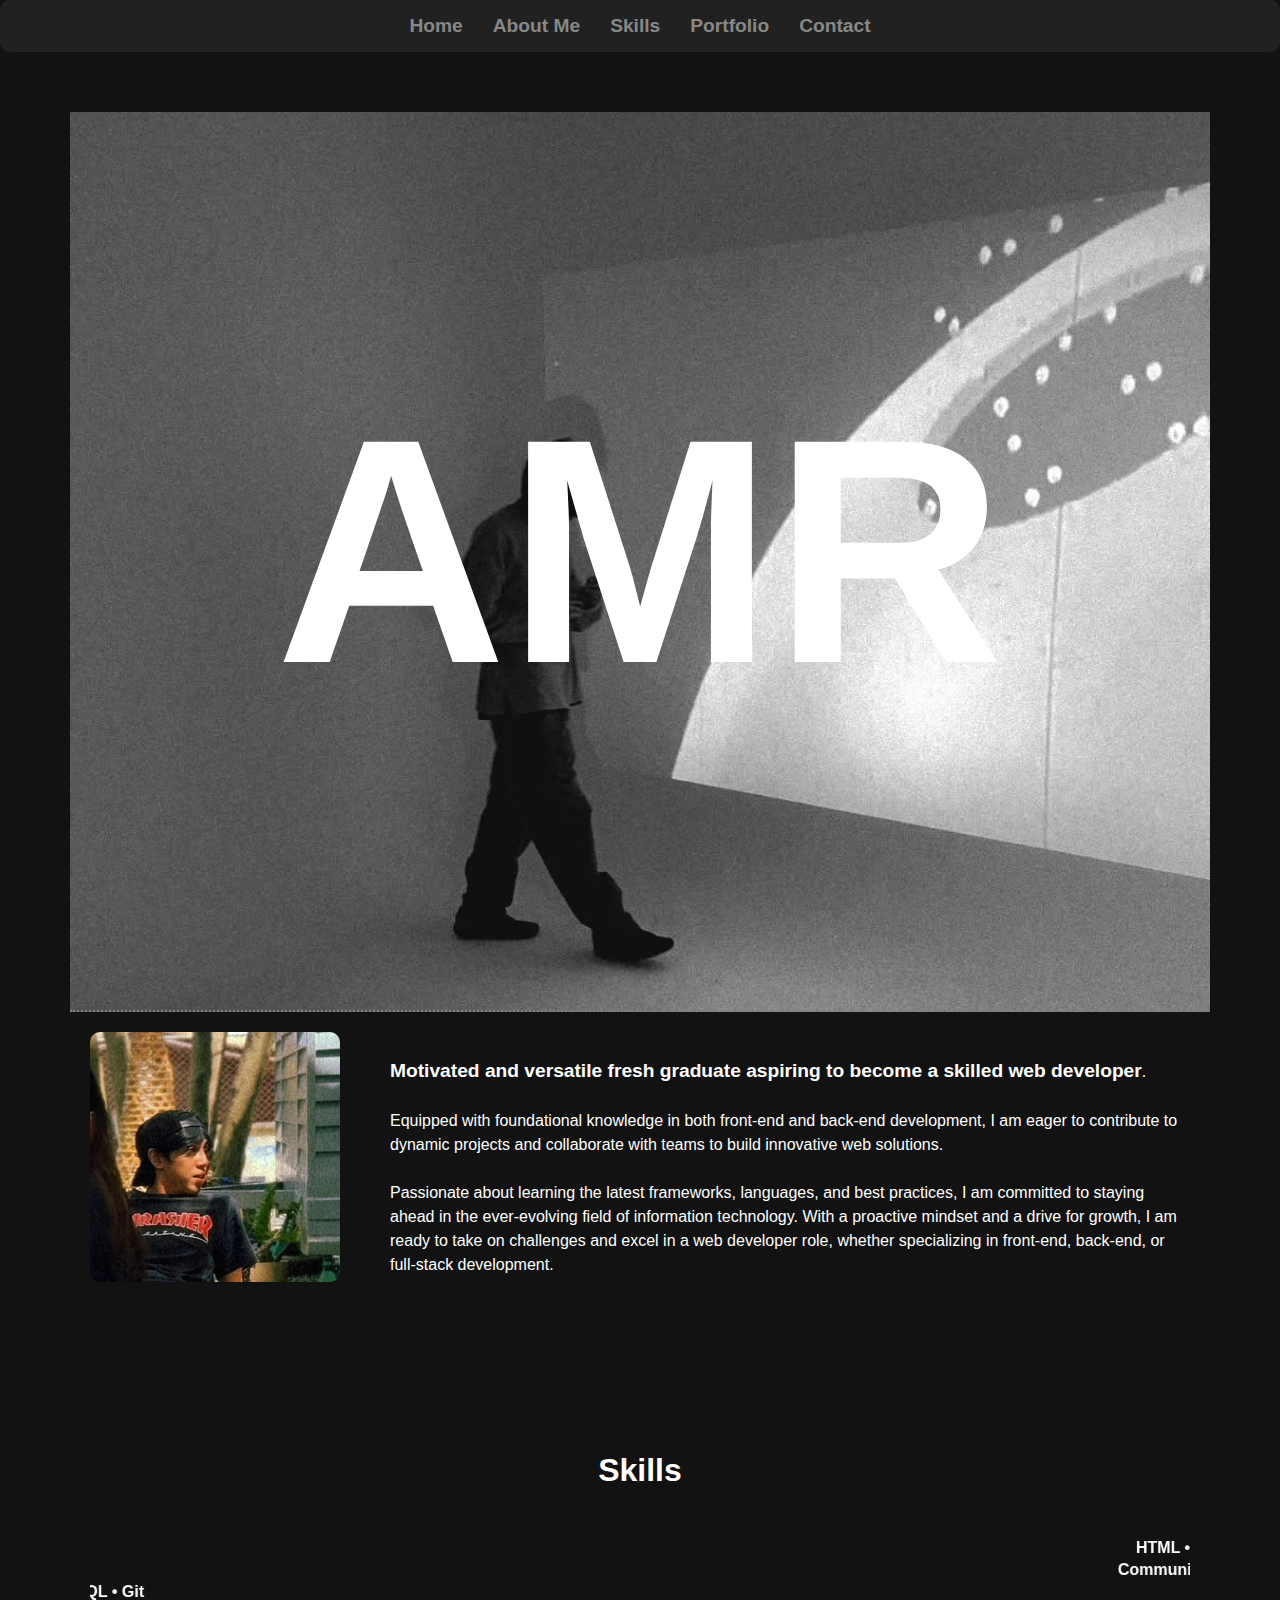
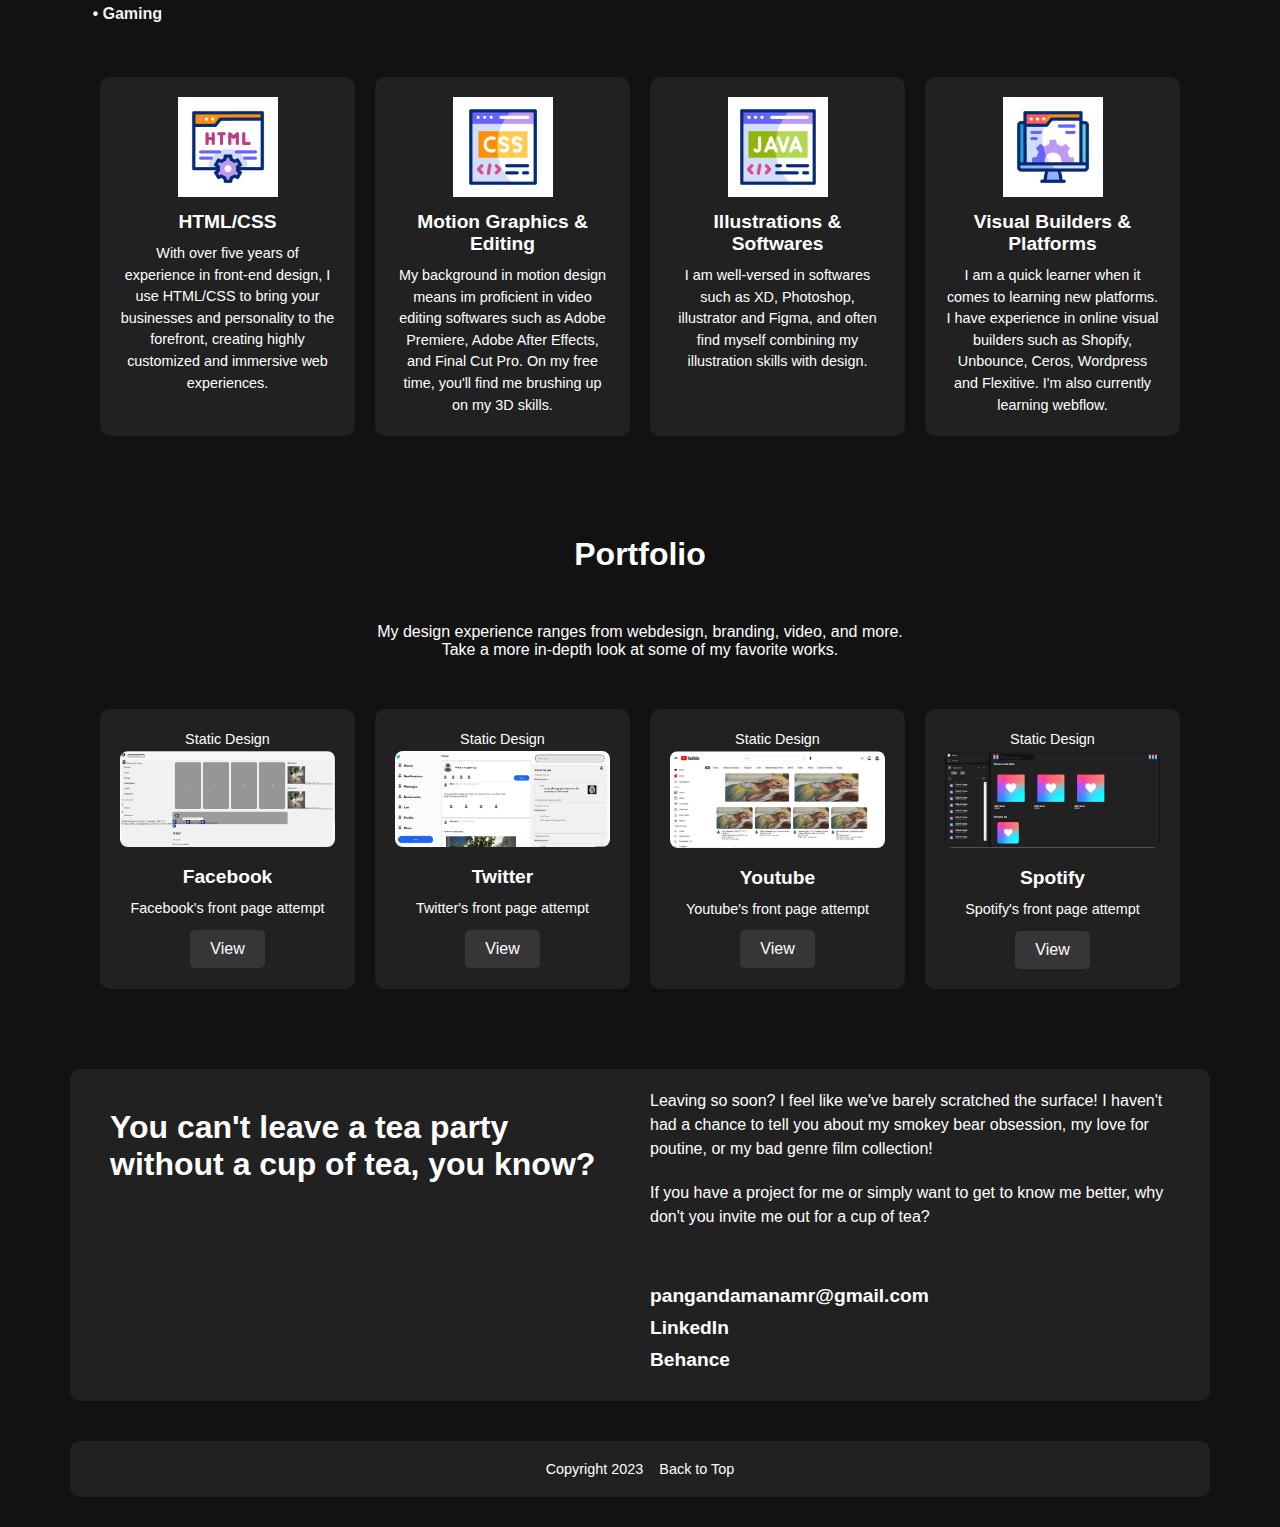
==== index.html @ 5ae136cd "New Portfolio" ====
<!DOCTYPE html>
<html lang="en">
<head>
    <meta charset="UTF-8">
    <title>Portfolio</title>
	<link rel="stylesheet" href="/assets/css/portfolio.css">
    <!-- <link rel="stylesheet" href="/assets/css/style.css"> -->
</head>

<body>
    <div class="navigation">
        <ul>
            <li><a href="#home">Home</a></li>
            <li><a href="#about">About Me</a></li>
            <li><a href="#skills">Skills</a></li>
            <li><a href="#portfolio">Portfolio</a></li>
            <li><a href="#contact">Contact</a></li>
        </ul>
    </div>


    <div class="container">
        <div class="home" id="home">
        <h1>AMR</h1>
        </div>



            <div class="about" id="about">
            <img src="/assets/img/me.jpg">
            <div class="description-container">
            <div class="description">
             
                <p><b style="font-size: larger;">Motivated and versatile fresh graduate aspiring to become a skilled web developer</b>.<br> 
                    <br>Equipped with foundational knowledge in both front-end and back-end development, I am eager to contribute to dynamic projects and collaborate with teams to build innovative web solutions. 
                <br><br>Passionate about learning the latest frameworks, languages, and best practices, I am committed to staying ahead in the ever-evolving field of information technology. With a proactive mindset and a drive for growth, I am ready to take on challenges and excel in a web developer role, whether specializing in front-end, back-end, or full-stack development.</p>
            </div>
            </div>
            
        </div>    
        <div class="skills" id="skills">
            <div class="intro">
        </div>



</div>

   
        <div class="skills" id="skills">
            <div class="intro">
                <h2>Skills</h2>
                <h1 style="font-size: 1rem; color: #ffffff;">
                    <marquee>      HTML • CSS • JavaScript • React • Node.js • CodeIgniter</marquee>
                    <marquee behavior="scroll" direction="left" scrollamount="8">
                        <strong>Communication • Problem-Solving • Collaboration • Time Management • Adaptability • Critical Thinking • Creativity • Attention to Detail • Empathy • Conflict Resolution</strong>
                    </marquee>
                    
                    <marquee direction="right">  • PHP • Github  • Python • Django • SQL • Git </marquee>
                    <marquee behavior="scroll" direction="right" scrollamount="8">
                        <strong>Skateboarding • Basketball • Music • Photography • Movies • Adventure • Gaming</strong>
                    </marquee>
                </h1>
        </div>


<div class="list-container">
          <div class="skill-card">
            <img src="/assets/img/html.gif" style="width: 100px;">
            <h1>HTML/CSS</h1>
            <p>With over five years of experience in front-end design, I use HTML/CSS to bring your businesses and personality to the forefront, creating highly customized and immersive web experiences.</p>
          </div>
          <div class="skill-card">
            <img src="/assets/img/css.gif" style="width: 100px;">
            <h1>Motion Graphics & Editing</h1>
            <p>My background in motion design means im proficient in video editing softwares such as Adobe Premiere, Adobe After Effects, and Final Cut Pro. On my free time, you'll find me brushing up on my 3D skills.</p>
          </div>
          
          <div class="skill-card">
            <img src="assets/img/java.gif" style="width: 100px;">
            <h1>Illustrations & Softwares</h1>
            <p>I am well-versed in softwares such as XD, Photoshop, illustrator and Figma, and often find myself combining my illustration skills with design.</p>
          </div>
          <div class="skill-card">
            <img src="/assets/img/maintenance.gif" style="width: 100px;">
            <h1>Visual Builders & Platforms</h1>
            <p>I am a quick learner when it comes to learning new platforms. I have experience in online visual builders such as Shopify, Unbounce, Ceros, Wordpress and Flexitive. I'm also currently learning webflow.</p>
          </div>
        </div>
</div>


    <div class="portfolio" id="portfolio">
        <div class="intro">
            <h2>Portfolio</h2>
            <p>My design experience ranges from webdesign, branding, video, and more. <br> Take a more in-depth look at some of my favorite works.</p>
        </div>
        <div class="port-container">
            
            <div class="port-card">
                <div class="space">
                <p id="chip">Static Design</p>
                </div>
                <img src="/assets/img/fb.JPG">
                <h3>Facebook</h3>
                <p>Facebook's front page attempt </p>
                <a href="facebook.html" id="view">View</a>
            </div>

            <div class="port-card">
                <div class="space">
                    <p id="chip">Static Design</p>
                </div>
                <img src="assets/img/twitter.JPG">
                <h3>Twitter</h3>
                <p>Twitter's front page attempt </p>
                <a href="twitter.html" id="view">View</a>
            </div>

            <div class="port-card">
                <div class="space">

                    <p id="chip">Static Design</p>
                </div>
                <img src="assets/img/youtube.JPG">
                <h3>Youtube</h3>
                <p>Youtube's front page attempt</p>
                <a href="youtube.html" id="view">View</a>
            </div>

            <div class="port-card">
                <div class="space">
              
                    <p id="chip">Static Design</p>
                </div>
                <img src="assets/img/spotify.JPG">
                <h3>Spotify</h3>
                <p>Spotify's front page attempt </p>
                <a href="spotify.html" id="view">View</a>
            </div>
        </div>


</div>

 <div class="contact" id="contact">
    <div class="left">
        <h1>You can't leave a tea party<br>without a cup of tea, you know?</h1>
    </div>
    <div class="right">
<p>Leaving so soon? I feel like we've barely scratched the surface! I haven't had a chance to tell you about my smokey bear obsession, my love for poutine, or my bad genre film collection!</p>
<p>If you have a project for me or simply want to get to know me better, why don't you invite me out for a cup of tea?</p>
<br><br>
<h2>pangandamanamr@gmail.com</h2>
    <h2>LinkedIn</h2>
    <h2>Behance</h2>
</div>
</div>


    <div class="footer">
        <p>Copyright 2023 <a href="#" style="margin-left: 12px;">Back to Top</a></p>
    </div>
</div>

</body>
</html>
---- assets/css/portfolio.css ----
* {
    margin: 0;
    padding: 0;
    box-sizing: border-box;
}

body {
    background-color: #121212;
    font-family: 'MarkPro', 'Helvetica', 'Arial', sans-serif;
    color: white;
}

.container {
    display: flex;
    flex-direction: column;
    width: 100%;
    max-width: 1200px;
    padding: 30px; /* Increased padding for better breathing space */
    margin: 0 auto;
}

.navigation {
    display: flex;
    justify-content: center;
    background-color: #212121;
    padding: 15px;
    border-radius: 10px;
    margin-bottom: 30px;
    list-style: none;
    gap: 40px; /* Increased gap between navigation items */
}

.navigation ul {
    list-style: none;
    display: flex;
    gap: 30px;
}

.navigation a {
    text-decoration: none;
    color: #888; /* Default color for links */
    font-weight: bold;
    font-size: 1.2rem; /* Slightly increase the font size for readability */
    position: relative;
}

.navigation a::after {
    content: '';
    position: absolute;
    width: 0;
    height: 2px;
    display: block;
    margin-top: 5px;
    right: 0;
    background: white;
    transition: width 0.3s ease;
    -webkit-transition: width 0.3s ease;
}

.navigation a:hover::after {
    width: 100%;
    left: 0;
    background: white;
}

.navigation a:hover {
    color: white; /* Bright link on hover */
}

.navigation a.active {
    color: white; /* Bright link for active state */
}

section {
    margin-bottom: 50px;
}

.home {
    background-image: url(../img/spotlight.jpg);
    background-color: #fff;
    background-size: cover; /* Ensure the background image covers the entire area without stretching */
    border-bottom: 2px dotted gray;
    height: 100vh;
    display: flex;
    flex-direction: column;
    justify-content: center;
    align-items: center;
    text-align: center;
    padding: 2% 0; /* Adjust padding for the home section to give more space vertically */
}

.home h1 {
    font-size: 20rem;
    margin-bottom: 20px;
    font-family: 'Impact', 'Arial Black', 'Helvetica', 'Arial', sans-serif;
}

.home p {
    font-size: 1.5rem;
    margin-bottom: 20px;
}

.about, .skills, .portfolio, .contact {
    padding: 20px;
  margin-bottom: 20px;
  margin-bottom: 20px;
}

.about {
    display: flex;
    align-items: center;
    gap: 20px;
}

.about img {
    width: 200px;
    border-radius: 10px;
    margin-right: 30px; /* Extra margin on the right side */
    width: 250px; /* Resize image for better balance with text */
    border-radius: 10px;
}

.description-container {
    flex: 1;
    margin-top: 20px; /* Better spacing between image and text */
}

.description h1 {
    font-size: 2rem;
    margin-bottom: 10px;
}

.description p {
    font-size: 1rem;
    line-height: 1.5;
}

.skills .intro, .portfolio .intro {
    text-align: center;
    margin-bottom: 50px;
}

.skills .intro h2, .portfolio .intro h2 {
    font-size: 2rem;
    margin-bottom: 50px;
}

.list-container, .port-container {
    display: flex;
    flex-wrap: wrap;
    gap: 20px;
    justify-content: center;
}

.skill-card, .port-card {
    background-color: #212121;
    padding: 20px;
    border-radius: 10px;
    width: calc(25% - 20px);
    text-align: center;
    margin-bottom: 40px; /* Adding space between cards */
}

.skill-card img, .port-card img {
    width: 50px;
    margin-bottom: 10px;
}

.port-card img {
    width: 100%;
    max-width: 300px; /* Adjust max-width as needed */
    height: auto;
    margin-bottom: 15px;
    border-radius: 8px;
}


.skill-card h1, .port-card h3 {
    font-size: 1.2rem;
    margin-bottom: 10px;
}

.skill-card p, .port-card p {
    font-size: 0.9rem;
    line-height: 1.5;
}

.port-card a {
    text-decoration: none;
    color: white;
    background-color: #363636;
    padding: 10px 20px;
    border-radius: 5px;
    display: inline-block;
    margin-top: 10px;
}

.contact {
    display: flex;
    gap: 20px;
    background-color: #212121;
    padding: 20px;
    border-radius: 10px;
}

.contact .left, .contact .right {
    flex: 1;
}

.contact .left h1 {
    font-size: 2rem;
    margin-bottom: 20px;
    padding: 20px;
}

.contact .right p {
    font-size: 1rem;
    line-height: 1.5;
    margin-bottom: 20px;
}

.contact .right h2 {
    font-size: 1.2rem;
    margin-bottom: 10px;
}

.footer {
    text-align: center;
    padding: 20px;
    background-color: #212121;
    border-radius: 10px;
    margin-top: 20px;
}

.footer p {
    font-size: 0.9rem;
}

.footer a {
    text-decoration: none;
    color: white;
}

@media (max-width: 768px) {
    .home h1 {
        font-size: 3rem; /* Smaller font size for h1 */
    }

    .skill-card, .port-card {
        width: 100%; /* Full-width cards on smaller screens */
    }

    .navigation ul {
        flex-direction: column;
        gap: 20px;
    }

    .about {
        flex-direction: column;
        align-items: center;
    }

    .about img {
        margin: 20px 0;
        width: 200px; /* Resize image on mobile */
    }
}
---- assets/css/style.css ----
* {
    margin: 0;
    padding: 0;
    box-sizing: border-box;
}

body {
    background-color: #121212;
    font-family: 'Helvetica', 'Arial', sans-serif;
    color: white;
}

.container {
    display: flex;
    flex-direction: column;
    width: 100%;
    max-width: 1200px;
    margin: 0 auto;
    padding: 20px;
}

.navigation {
    display: flex;
    justify-content: center;
    background-color: #212121;
    padding: 10px;
    border-radius: 10px;
    margin-bottom: 20px;
}

.navigation ul {
    list-style: none;
    display: flex;
    gap: 20px;
}

.navigation a {
    text-decoration: none;
    color: white;
    font-weight: bold;
}

.home, .about, .skills, .portfolio, .contact {
    margin-bottom: 50px;
}

.home {
    height: 100vh;
    background-image: url(../img/backg.jpg); /* Use ../ to go up one level */
    background-color: #fff;
}

.home h1 {
    font-size: 3rem;
    margin-bottom: 20px;
}

.home p {
    font-size: 1.5rem;
}

.about {
    display: flex;
    align-items: center;
    gap: 20px;
}

.about img {
    width: 200px;
    border-radius: 10px;
}

.description-container {
    flex: 1;
}

.description h1 {
    font-size: 2rem;
    margin-bottom: 10px;
}

.description p {
    font-size: 1rem;
    line-height: 1.5;
    margin-bottom: 20px;
}

.skills .intro {
    text-align: center;
    margin-bottom: 20px;
}

.skills .intro h2 {
    font-size: 2rem;
}

.list-container {
    display: flex;
    flex-wrap: wrap;
    gap: 20px;
    justify-content: center;
}

.skill-card {
    background-color: #212121;
    padding: 20px;
    border-radius: 10px;
    width: calc(25% - 20px);
    text-align: center;
}

.skill-card img {
    width: 50px;
    margin-bottom: 10px;
}

.skill-card h1 {
    font-size: 1.2rem;
    margin-bottom: 10px;
}

.skill-card p {
    font-size: 0.9rem;
    line-height: 1.5;
}

.portfolio .intro {
    text-align: center;
    margin-bottom: 20px;
}

.portfolio .intro h2 {
    font-size: 2rem;
}

.port-container {
    display: flex;
    flex-wrap: wrap;
    gap: 20px;
    justify-content: center;
}

.port-card {
    background-color: #212121;
    padding: 20px;
    border-radius: 10px;
    width: calc(25% - 20px);
    text-align: center;
}

.port-card img {
    width: 100%;
    border-radius: 10px;
    margin-bottom: 10px;
}

.port-card h3 {
    font-size: 1.2rem;
    margin-bottom: 10px;
}

.port-card p {
    font-size: 0.9rem;
    line-height: 1.5;
}

.port-card a {
    text-decoration: none;
    color: white;
    background-color: #363636;
    padding: 10px 20px;
    border-radius: 5px;
    display: inline-block;
    margin-top: 10px;
}

.contact {
    display: flex;
    background-color: #212121;
    padding: 20px;
    border-radius: 10px;
    gap: 20px;
}

.contact .left {
    flex: 1;
}

.contact .left h1 {
    font-size: 2rem;
    margin-bottom: 20px;
}

.contact .right {
    flex: 1;
}

.contact .right p {
    font-size: 1rem;
    line-height: 1.5;
    margin-bottom: 20px;
}

.contact .right h2 {
    font-size: 1.2rem;
    margin-bottom: 10px;
}

.footer {
    text-align: center;
    padding: 20px;
    background-color: #212121;
    border-radius: 10px;
    margin-top: 20px;
}

.footer p {
    font-size: 0.9rem;
}

.footer a {
    text-decoration: none;
    color: white;
}
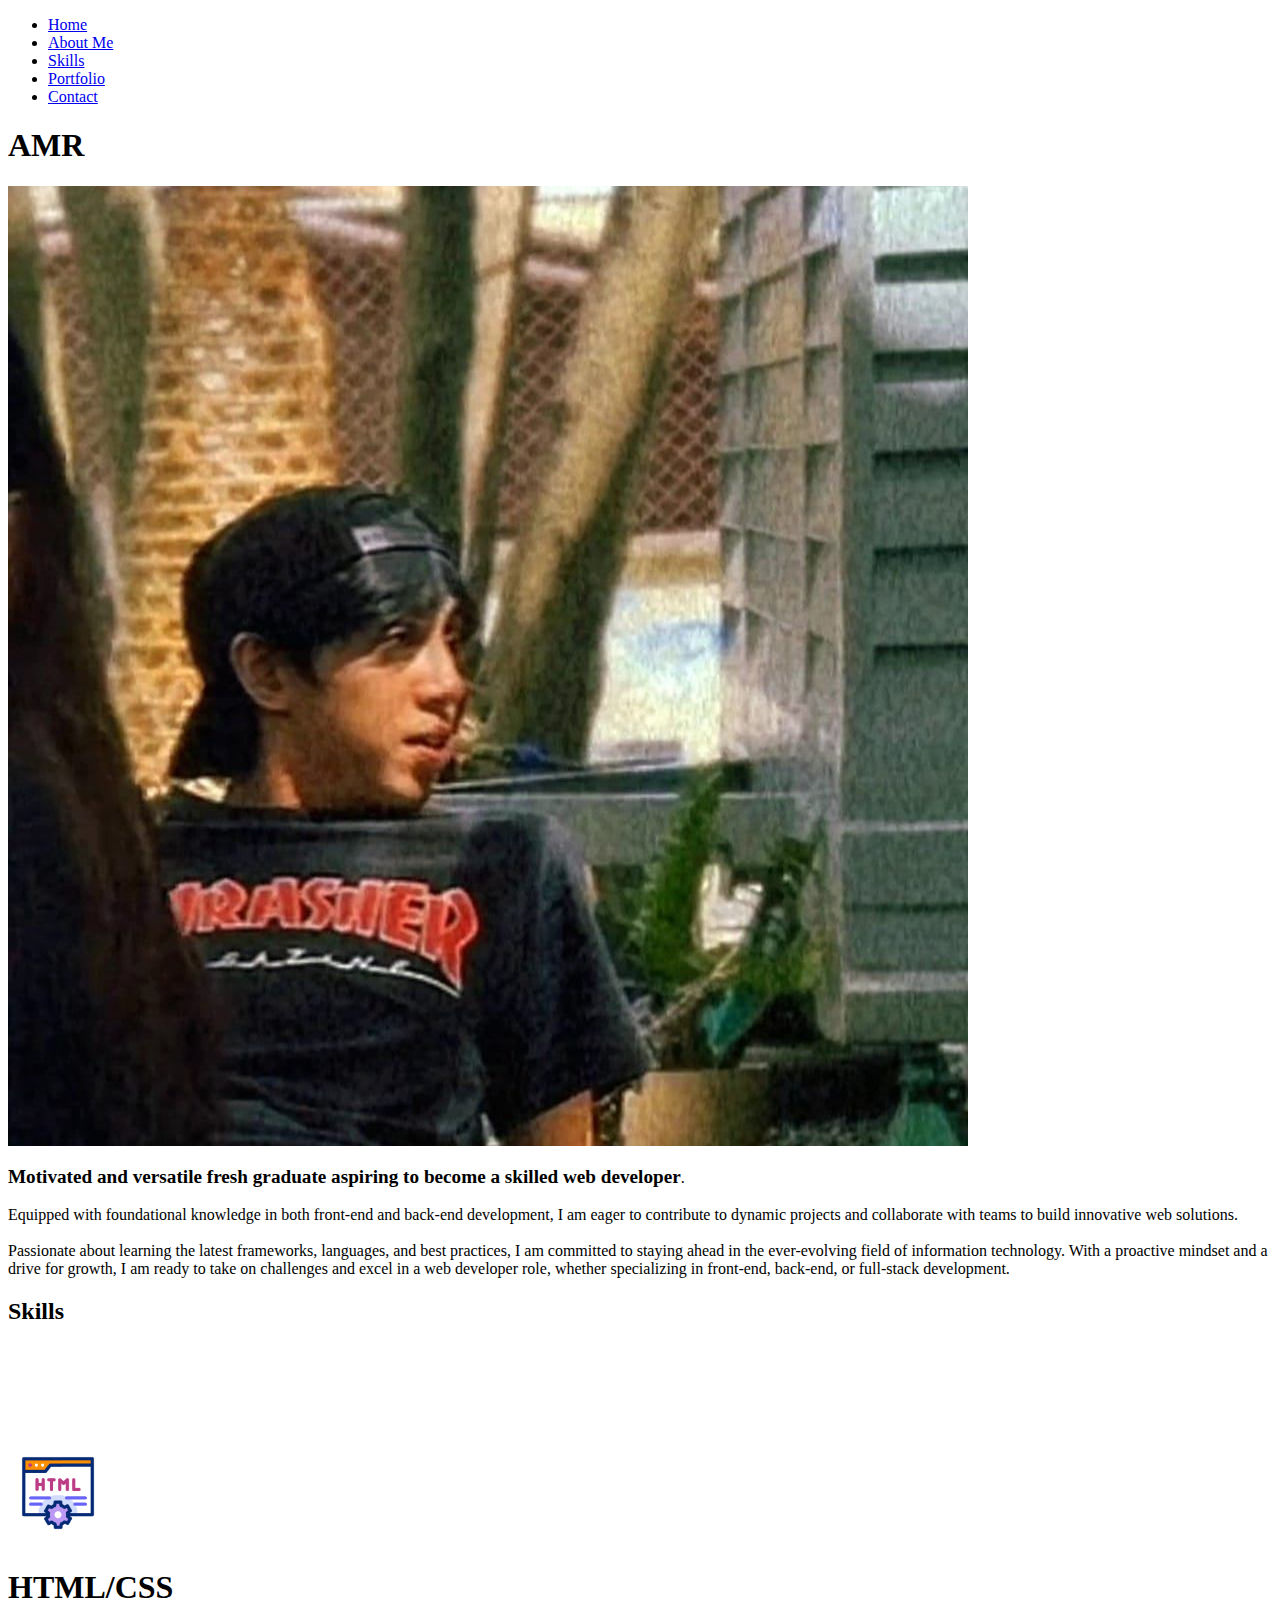
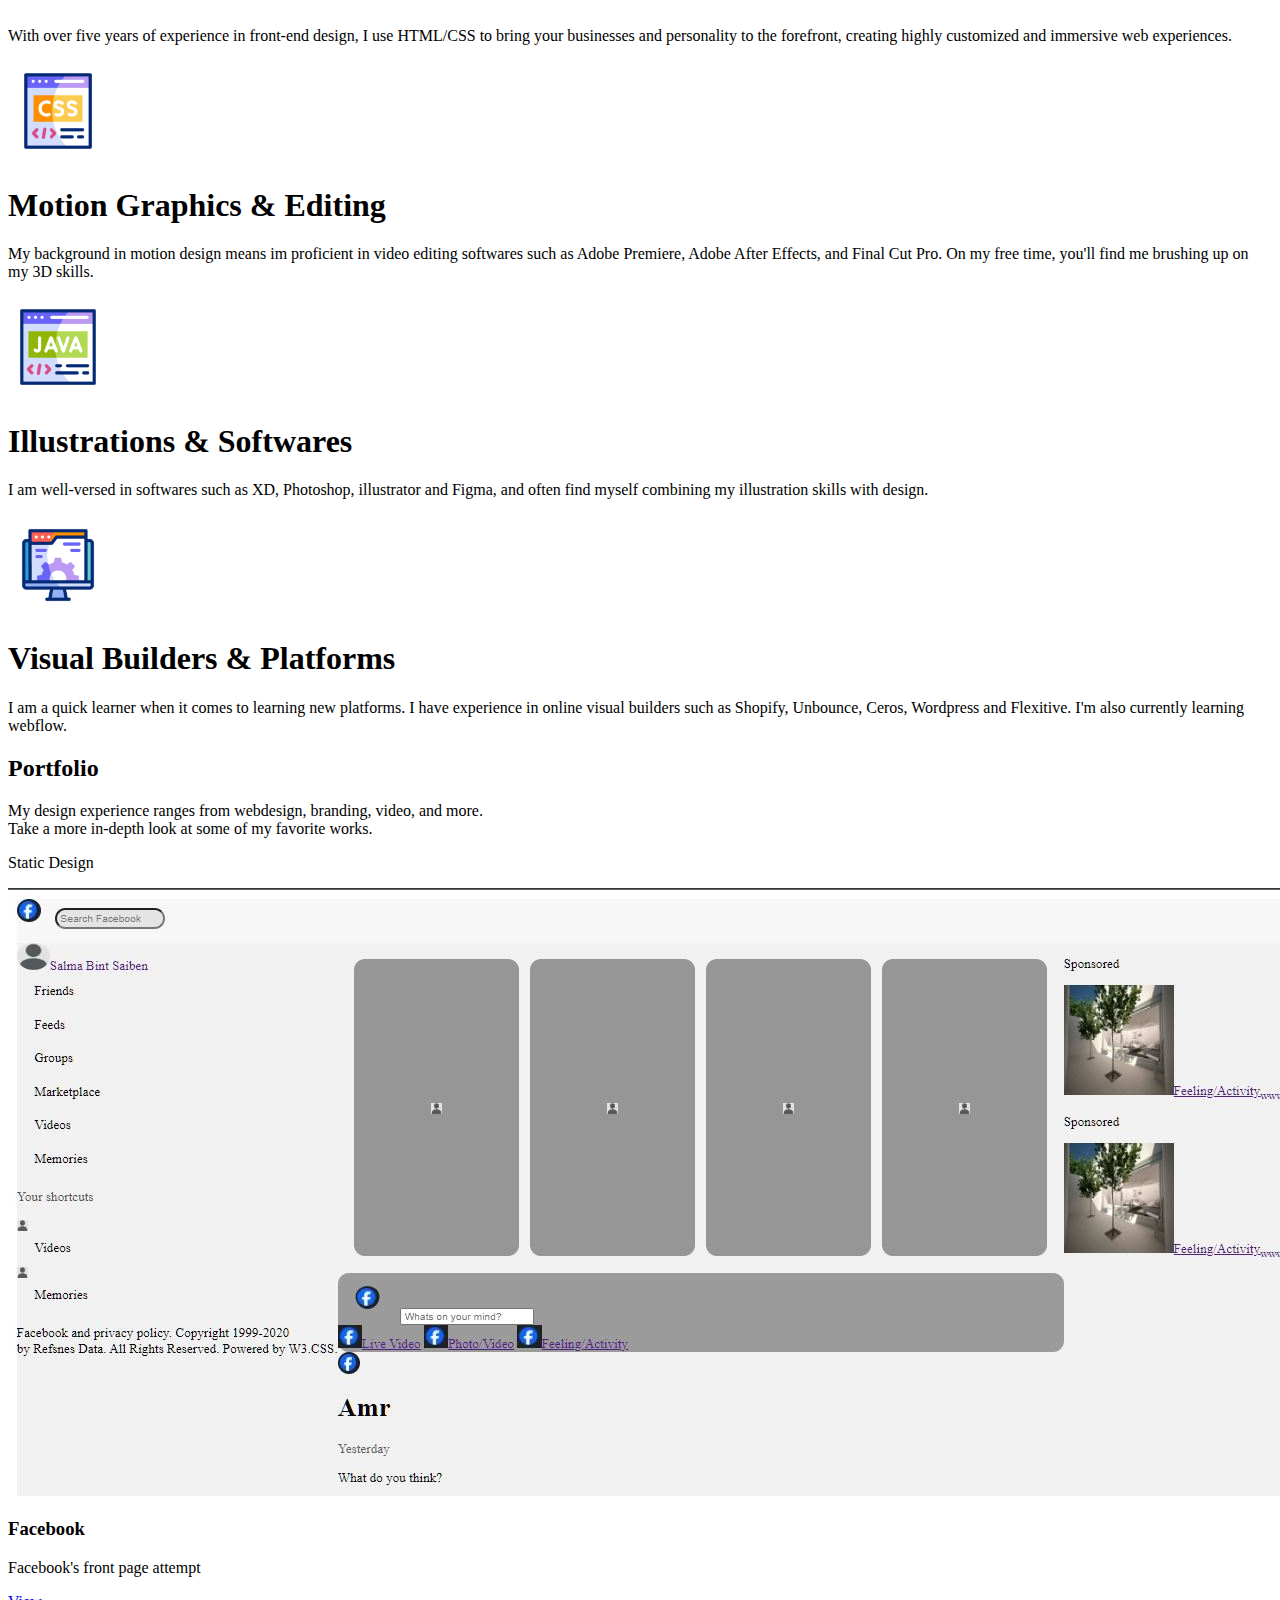
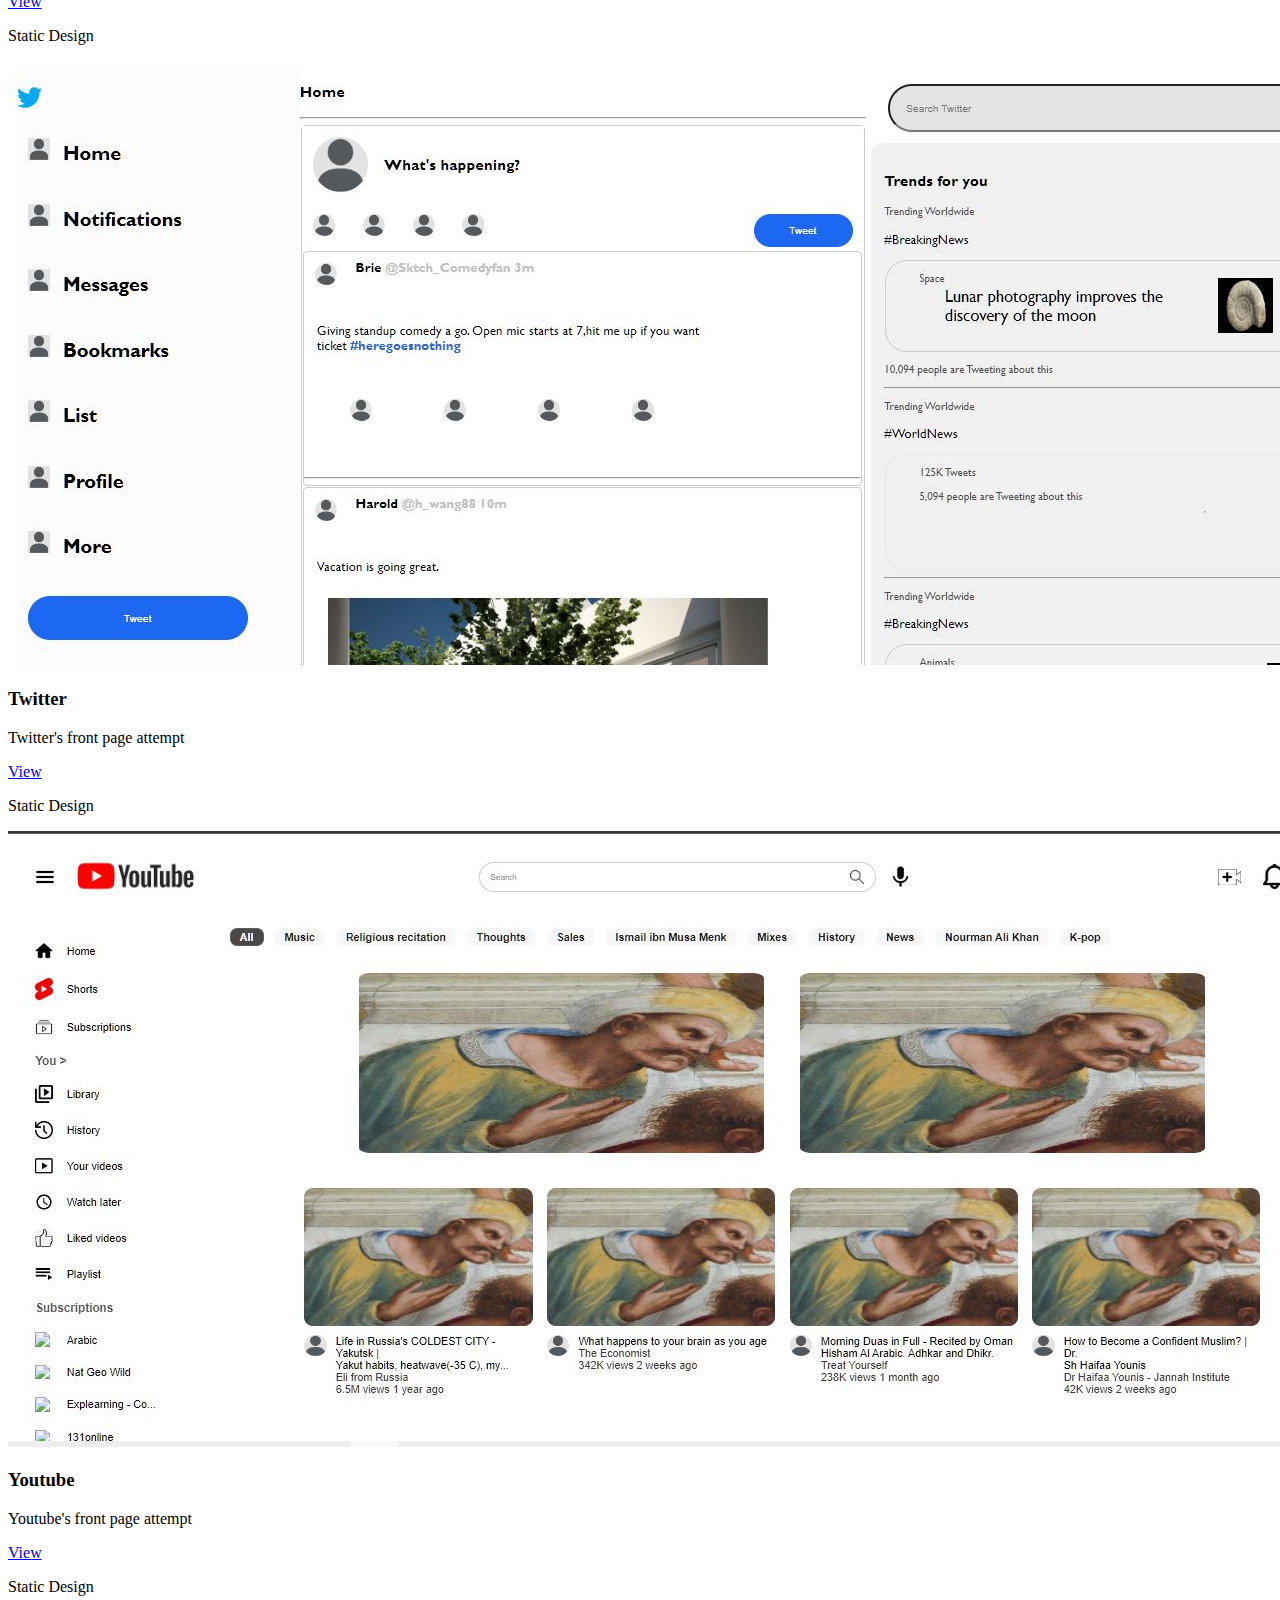
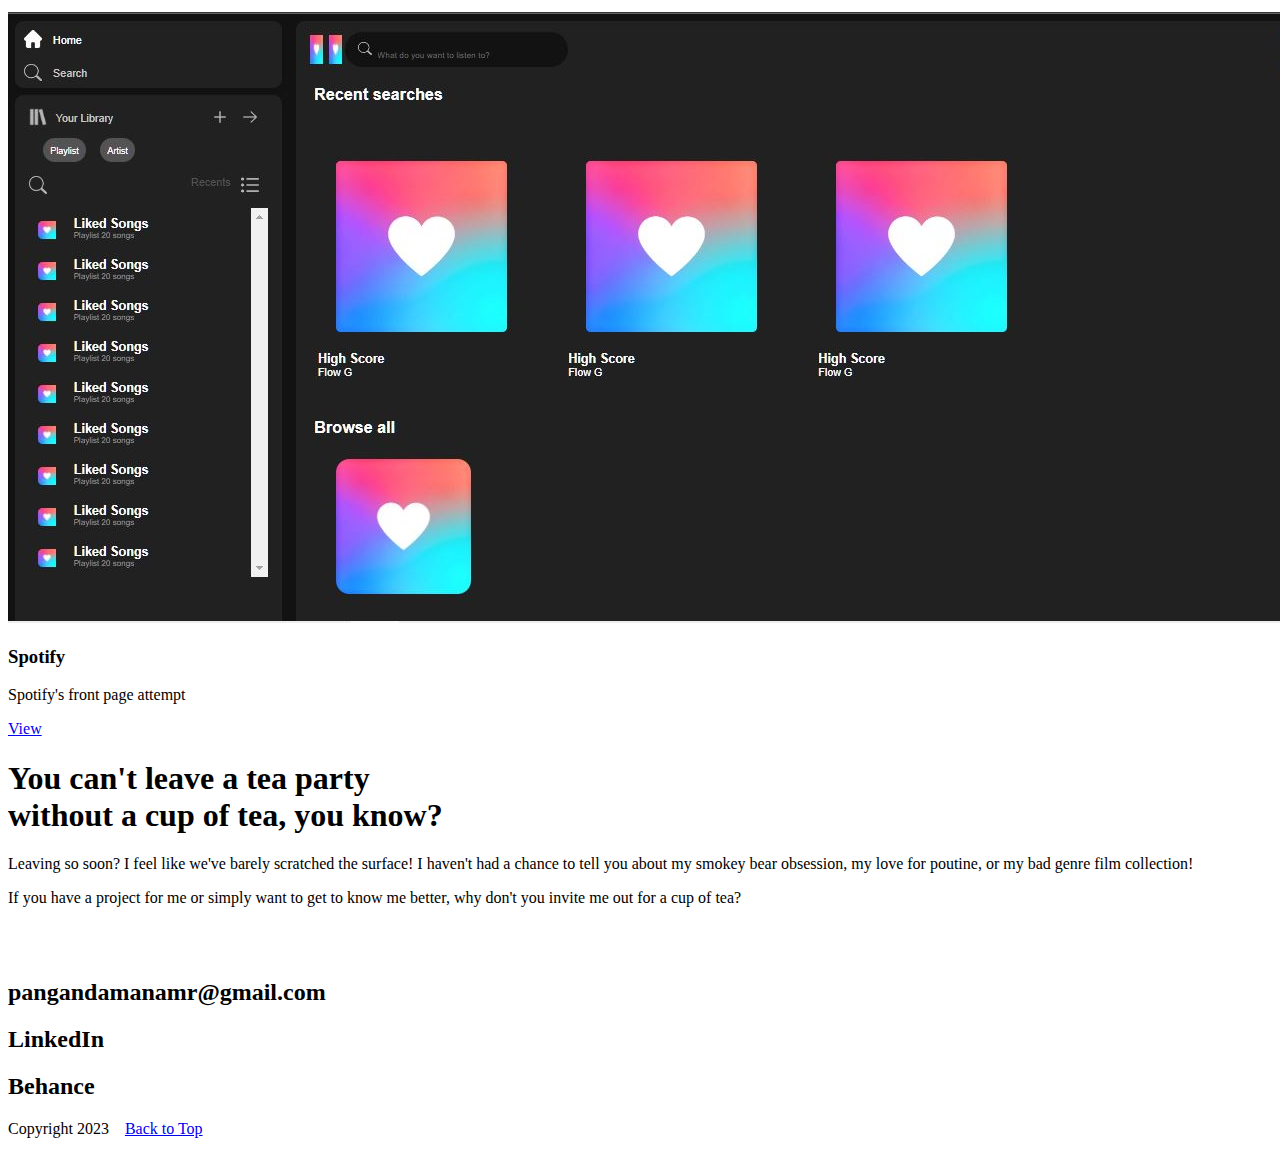
==== commit cf29c67b: "updated the stylesheet path" ====
--- a/index.html
+++ b/index.html
@@ -3,7 +3,9 @@
 <head>
     <meta charset="UTF-8">
     <title>Portfolio</title>
-	<link rel="stylesheet" href="/assets/css/portfolio.css">
+    <link rel="stylesheet" href="/Portfolio/assets/css/portfolio.css">
+
+	<!-- <link rel="stylesheet" href="/assets/css/portfolio.css"> -->
     <!-- <link rel="stylesheet" href="/assets/css/style.css"> -->
 </head>
 
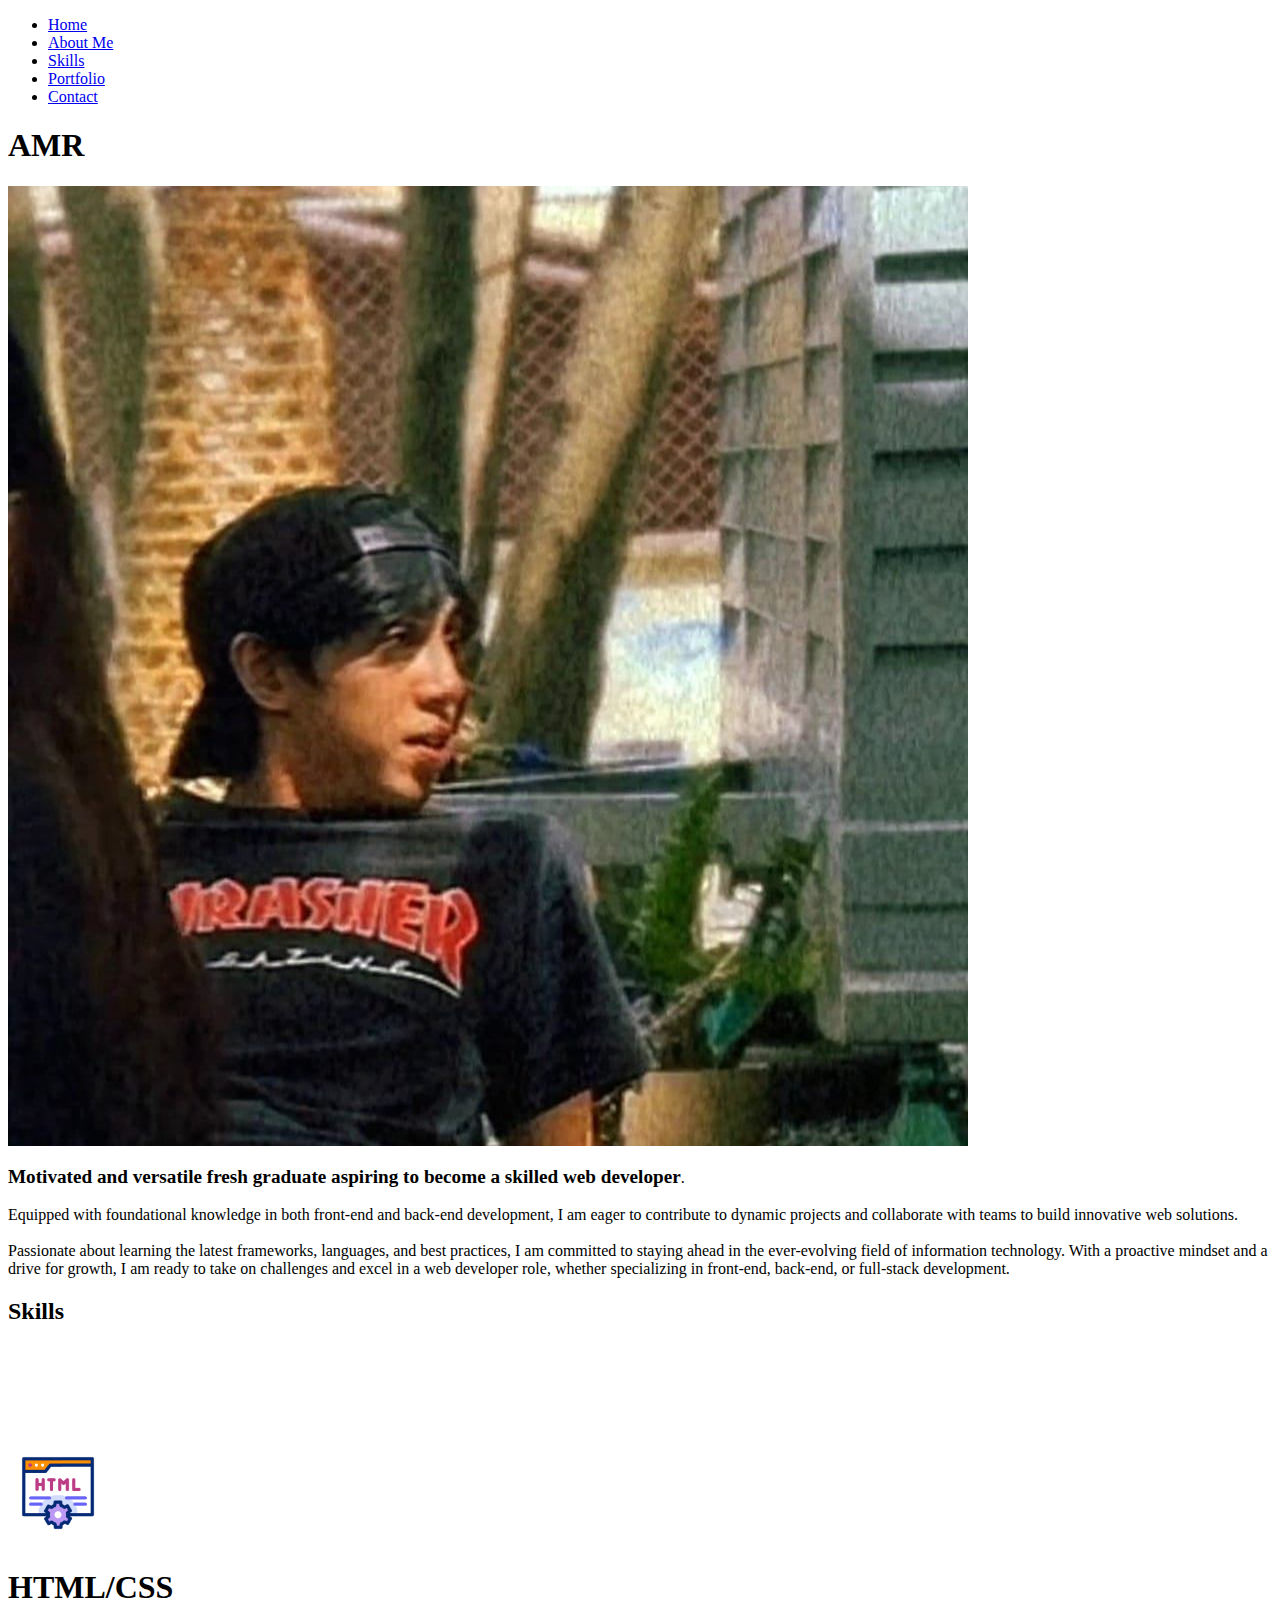
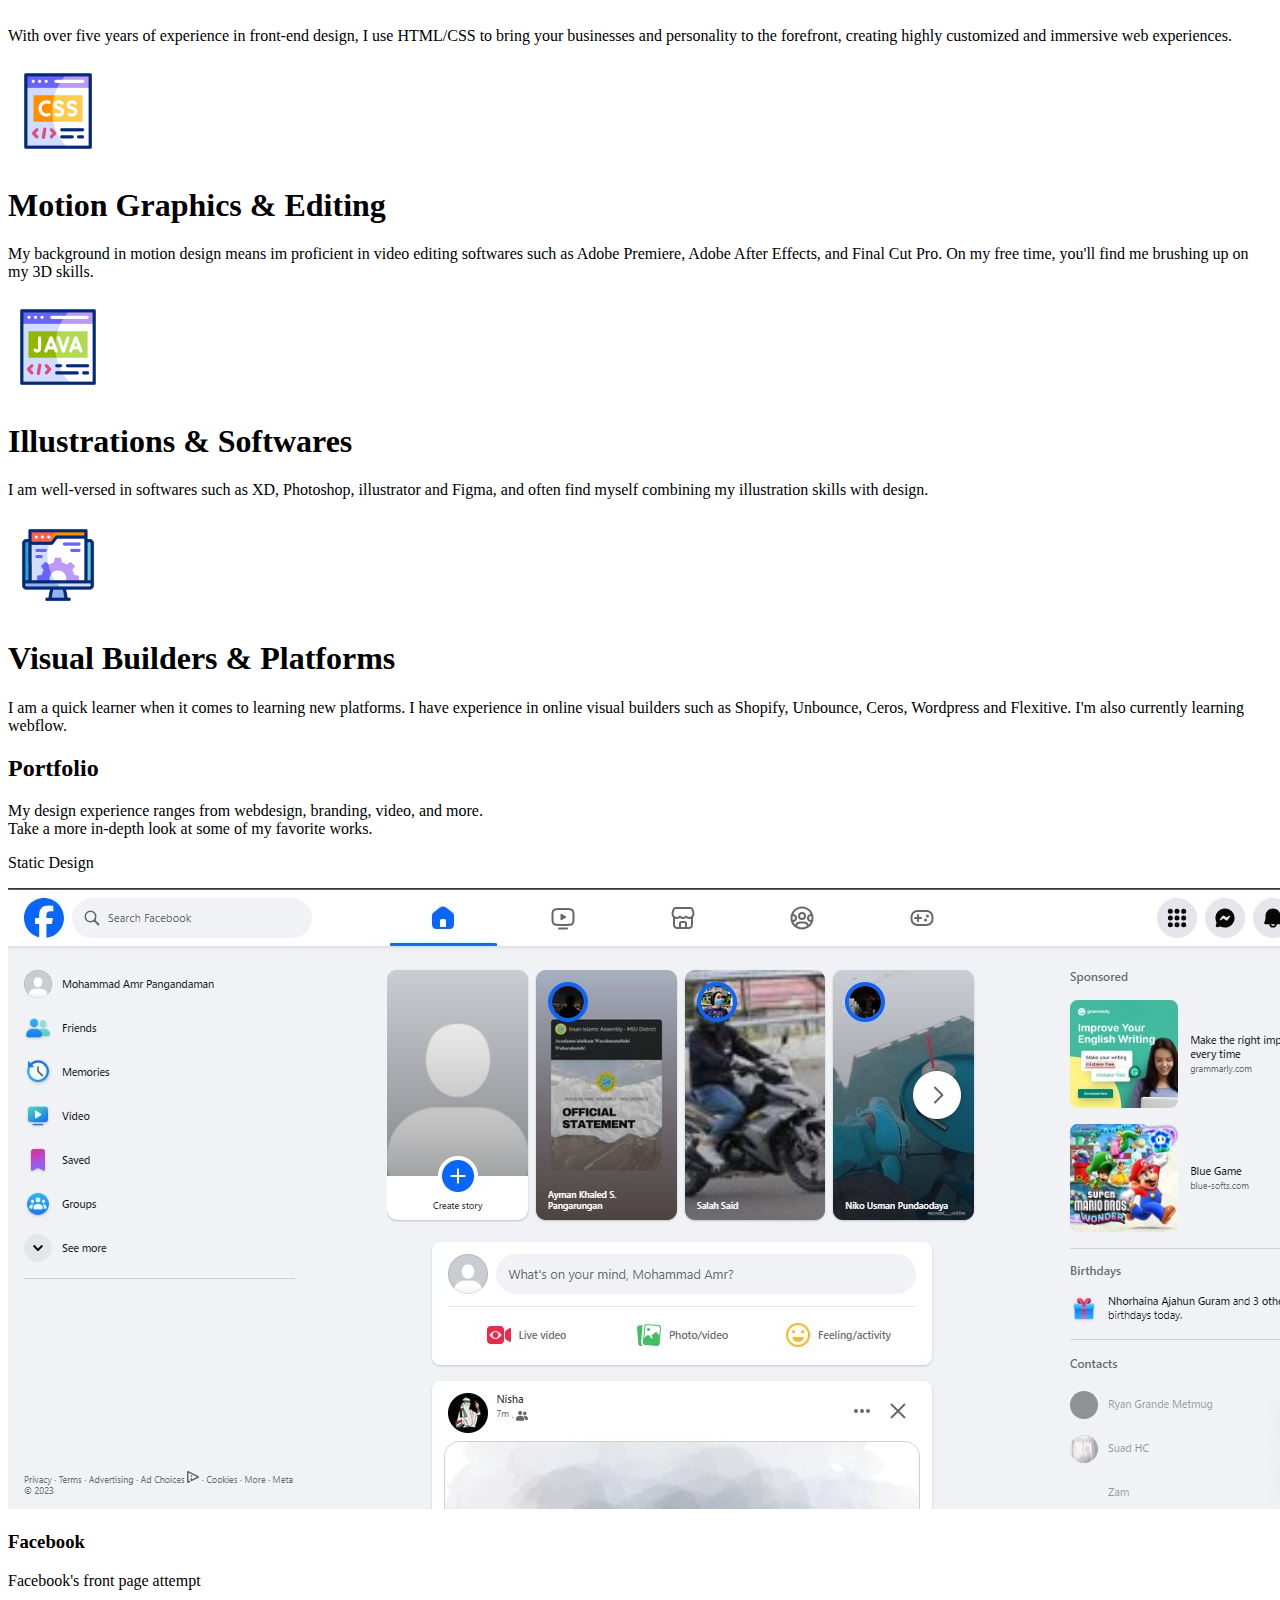
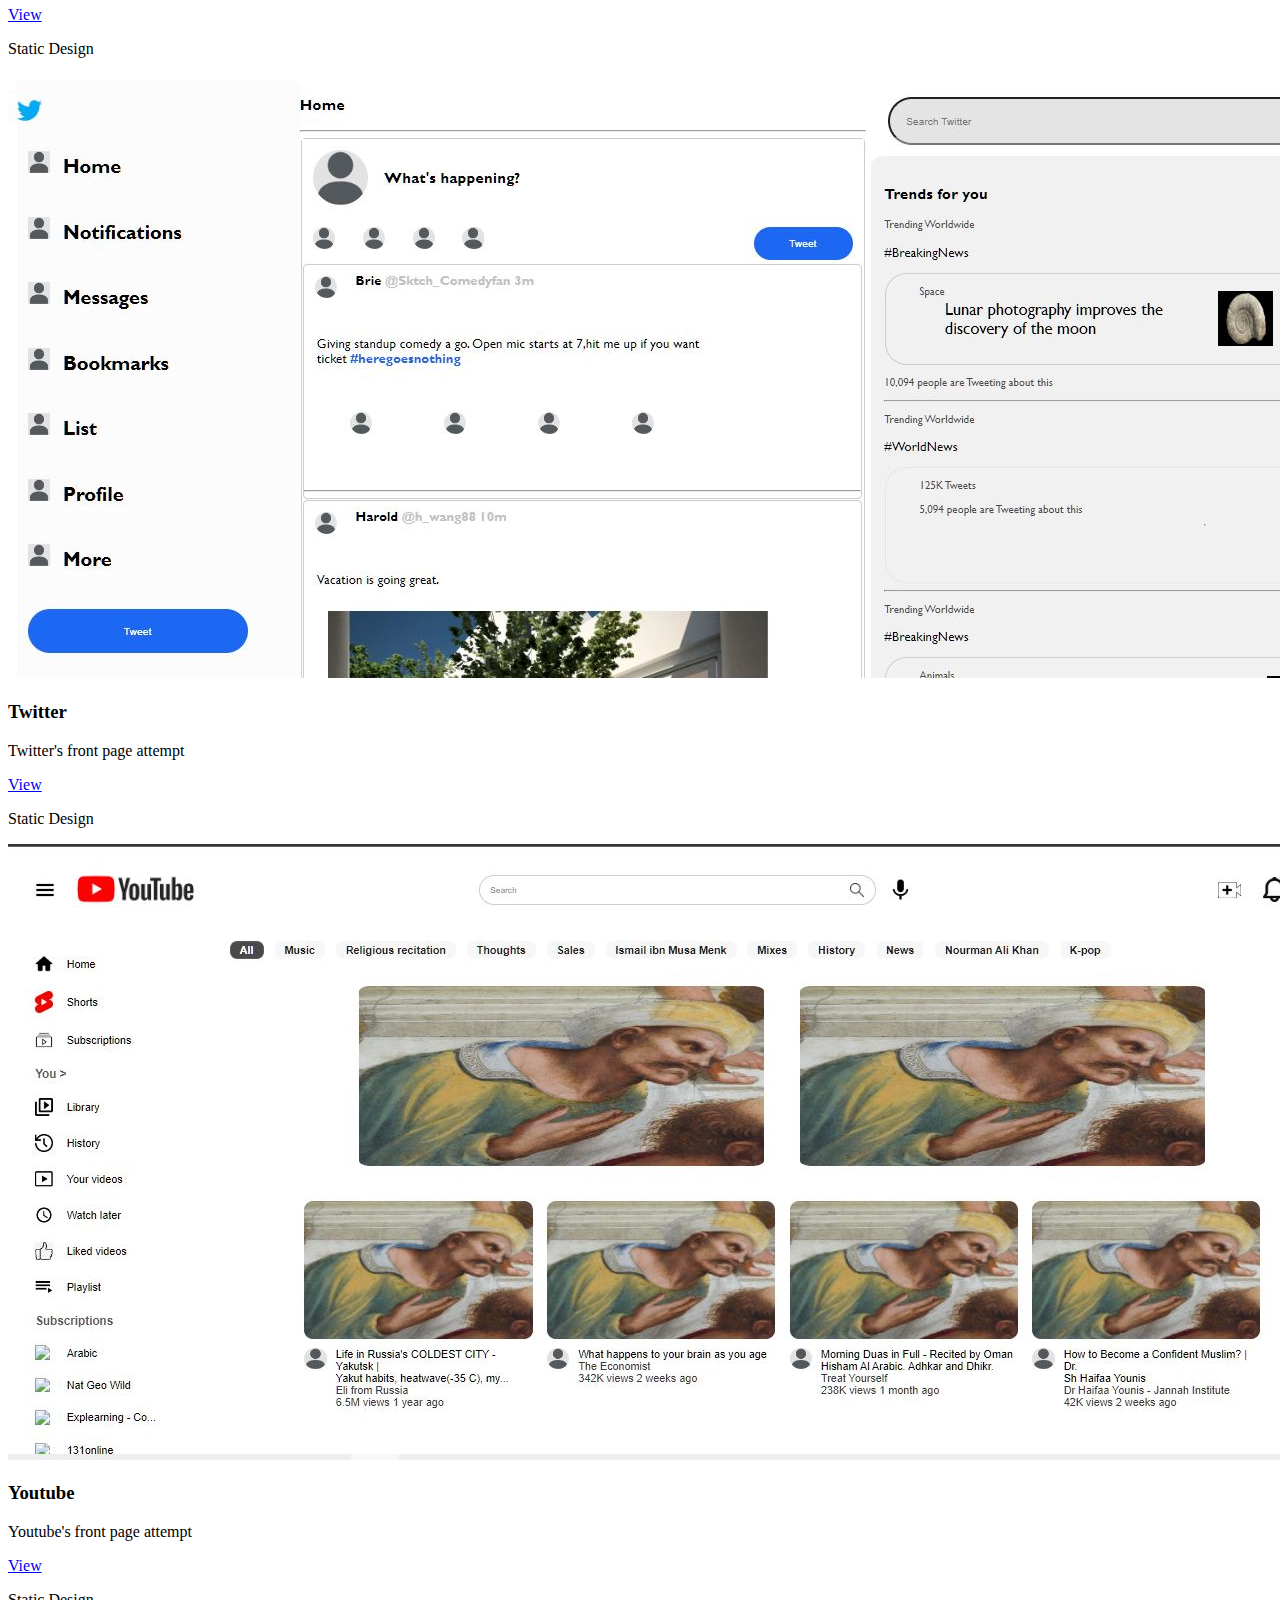
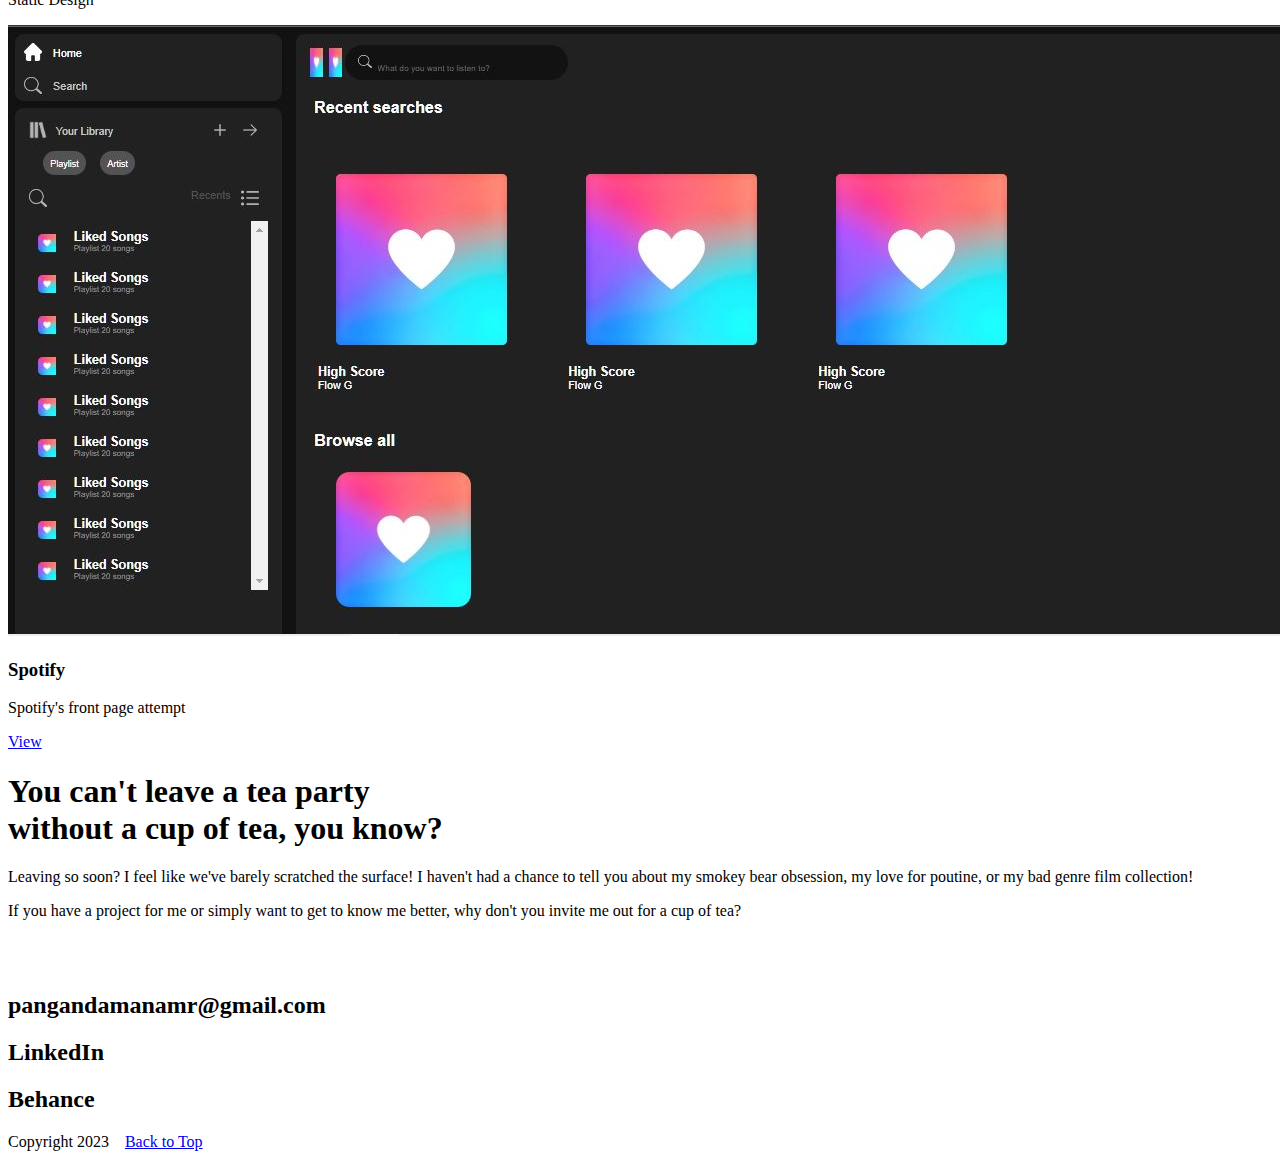
==== commit 1a122ecc: "fixed the paths again" ====
--- a/index.html
+++ b/index.html
@@ -103,7 +103,7 @@
                 <div class="space">
                 <p id="chip">Static Design</p>
                 </div>
-                <img src="/assets/img/fb.JPG">
+                <img src="/assets/img/References.JPG">
                 <h3>Facebook</h3>
                 <p>Facebook's front page attempt </p>
                 <a href="facebook.html" id="view">View</a>
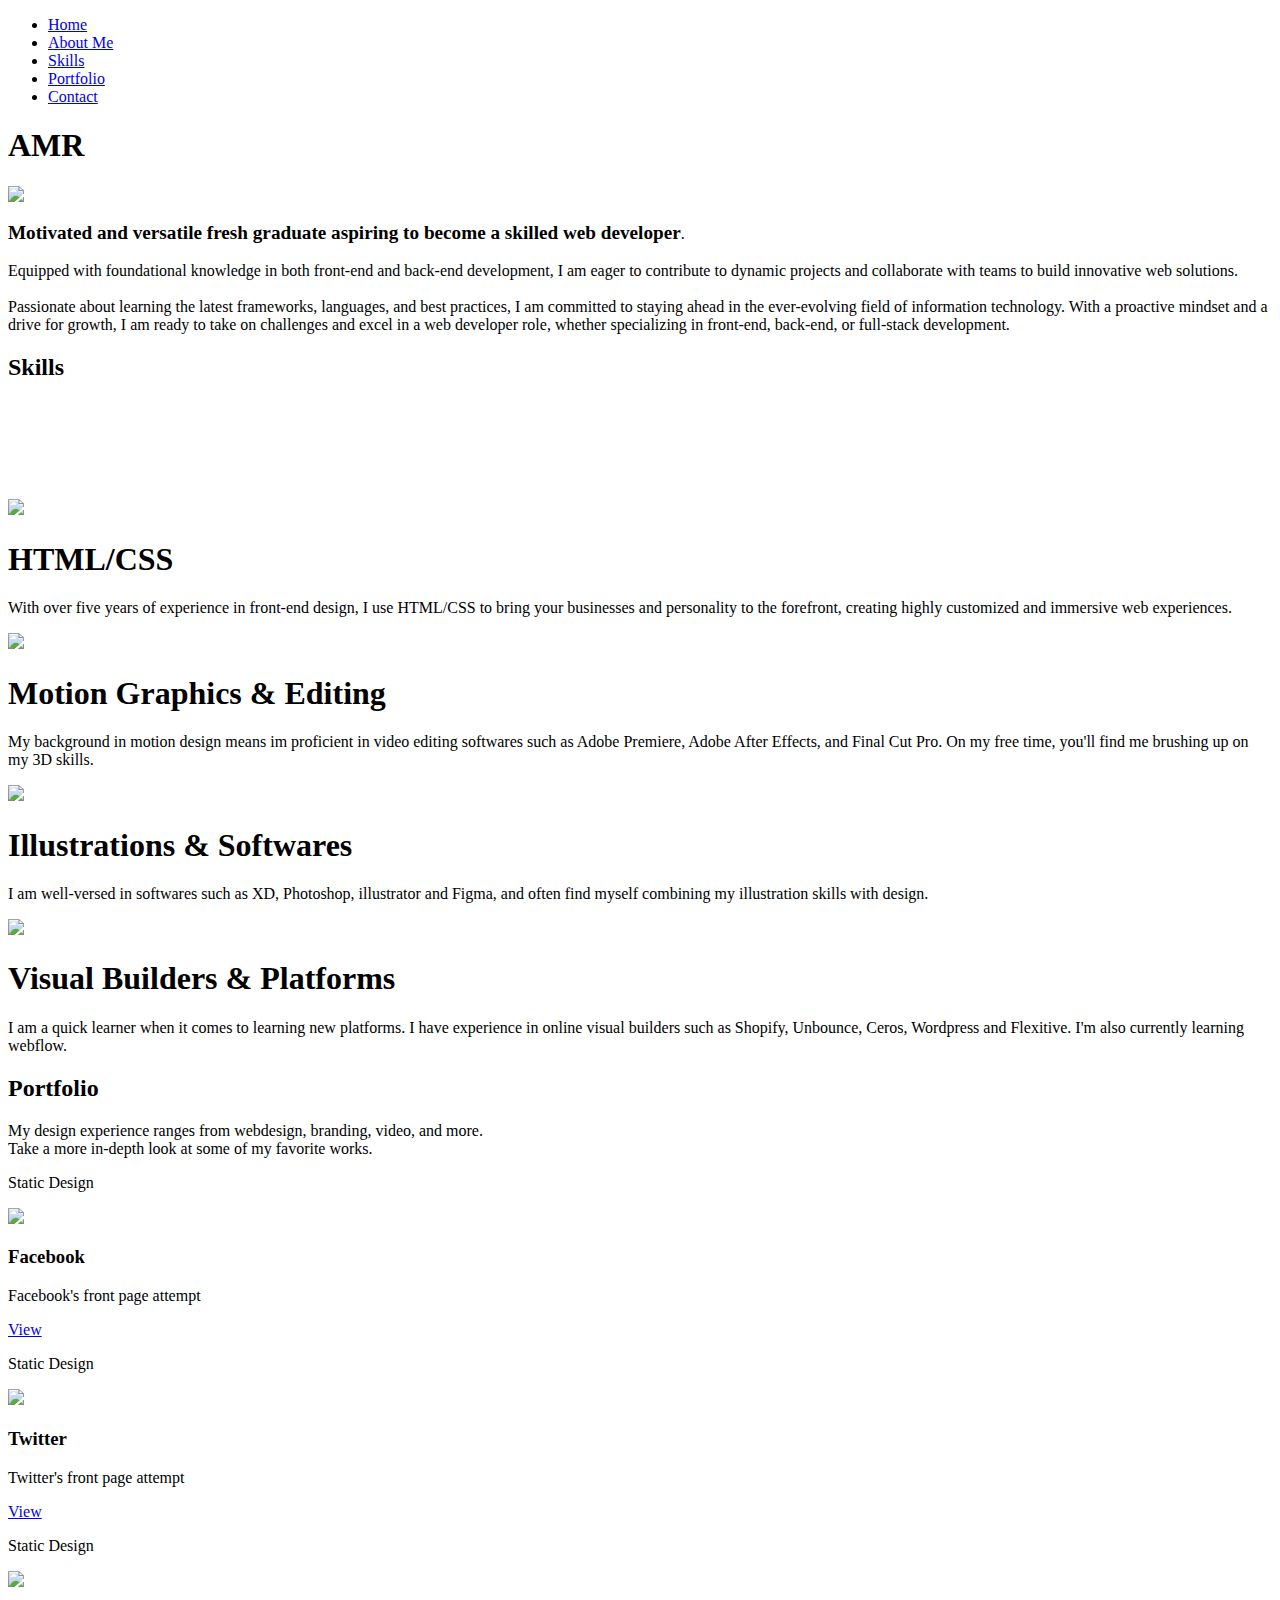
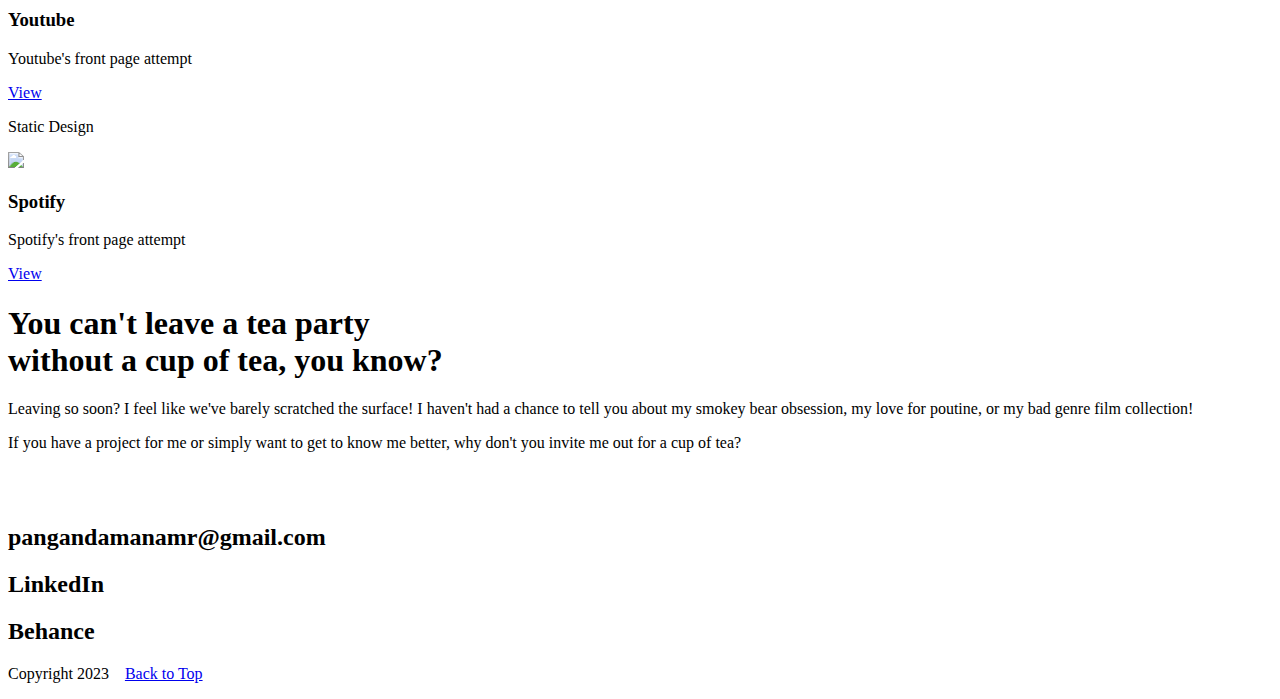
==== commit 80730cba: "Lets go" ====
--- a/index.html
+++ b/index.html
@@ -29,7 +29,7 @@
 
 
             <div class="about" id="about">
-            <img src="/assets/img/me.jpg">
+            <img src="/Portfolio/assets/img/me.jpg">
             <div class="description-container">
             <div class="description">
              
@@ -68,23 +68,23 @@
 
 <div class="list-container">
           <div class="skill-card">
-            <img src="/assets/img/html.gif" style="width: 100px;">
+            <img src="/Portfolio/assets/img/html.gif" style="width: 100px;">
             <h1>HTML/CSS</h1>
             <p>With over five years of experience in front-end design, I use HTML/CSS to bring your businesses and personality to the forefront, creating highly customized and immersive web experiences.</p>
           </div>
           <div class="skill-card">
-            <img src="/assets/img/css.gif" style="width: 100px;">
+            <img src="/Portfolio/assets/img/css.gif" style="width: 100px;">
             <h1>Motion Graphics & Editing</h1>
             <p>My background in motion design means im proficient in video editing softwares such as Adobe Premiere, Adobe After Effects, and Final Cut Pro. On my free time, you'll find me brushing up on my 3D skills.</p>
           </div>
           
           <div class="skill-card">
-            <img src="assets/img/java.gif" style="width: 100px;">
+            <img src="/Portfolio/assets/img/java.gif" style="width: 100px;">
             <h1>Illustrations & Softwares</h1>
             <p>I am well-versed in softwares such as XD, Photoshop, illustrator and Figma, and often find myself combining my illustration skills with design.</p>
           </div>
           <div class="skill-card">
-            <img src="/assets/img/maintenance.gif" style="width: 100px;">
+            <img src="/Portfolio/assets/img/maintenance.gif" style="width: 100px;">
             <h1>Visual Builders & Platforms</h1>
             <p>I am a quick learner when it comes to learning new platforms. I have experience in online visual builders such as Shopify, Unbounce, Ceros, Wordpress and Flexitive. I'm also currently learning webflow.</p>
           </div>
@@ -103,7 +103,7 @@
                 <div class="space">
                 <p id="chip">Static Design</p>
                 </div>
-                <img src="/assets/img/References.JPG">
+                <img src="/Portfolio/assets/img/References.JPG">
                 <h3>Facebook</h3>
                 <p>Facebook's front page attempt </p>
                 <a href="facebook.html" id="view">View</a>
@@ -113,7 +113,7 @@
                 <div class="space">
                     <p id="chip">Static Design</p>
                 </div>
-                <img src="assets/img/twitter.JPG">
+                <img src="/Portfolio/assets/img/twitter.JPG">
                 <h3>Twitter</h3>
                 <p>Twitter's front page attempt </p>
                 <a href="twitter.html" id="view">View</a>
@@ -124,7 +124,7 @@
 
                     <p id="chip">Static Design</p>
                 </div>
-                <img src="assets/img/youtube.JPG">
+                <img src="/Portfolio/assets/img/youtube.JPG">
                 <h3>Youtube</h3>
                 <p>Youtube's front page attempt</p>
                 <a href="youtube.html" id="view">View</a>
@@ -135,7 +135,7 @@
               
                     <p id="chip">Static Design</p>
                 </div>
-                <img src="assets/img/spotify.JPG">
+                <img src="/Portfolio/assets/img/spotify.JPG">
                 <h3>Spotify</h3>
                 <p>Spotify's front page attempt </p>
                 <a href="spotify.html" id="view">View</a>
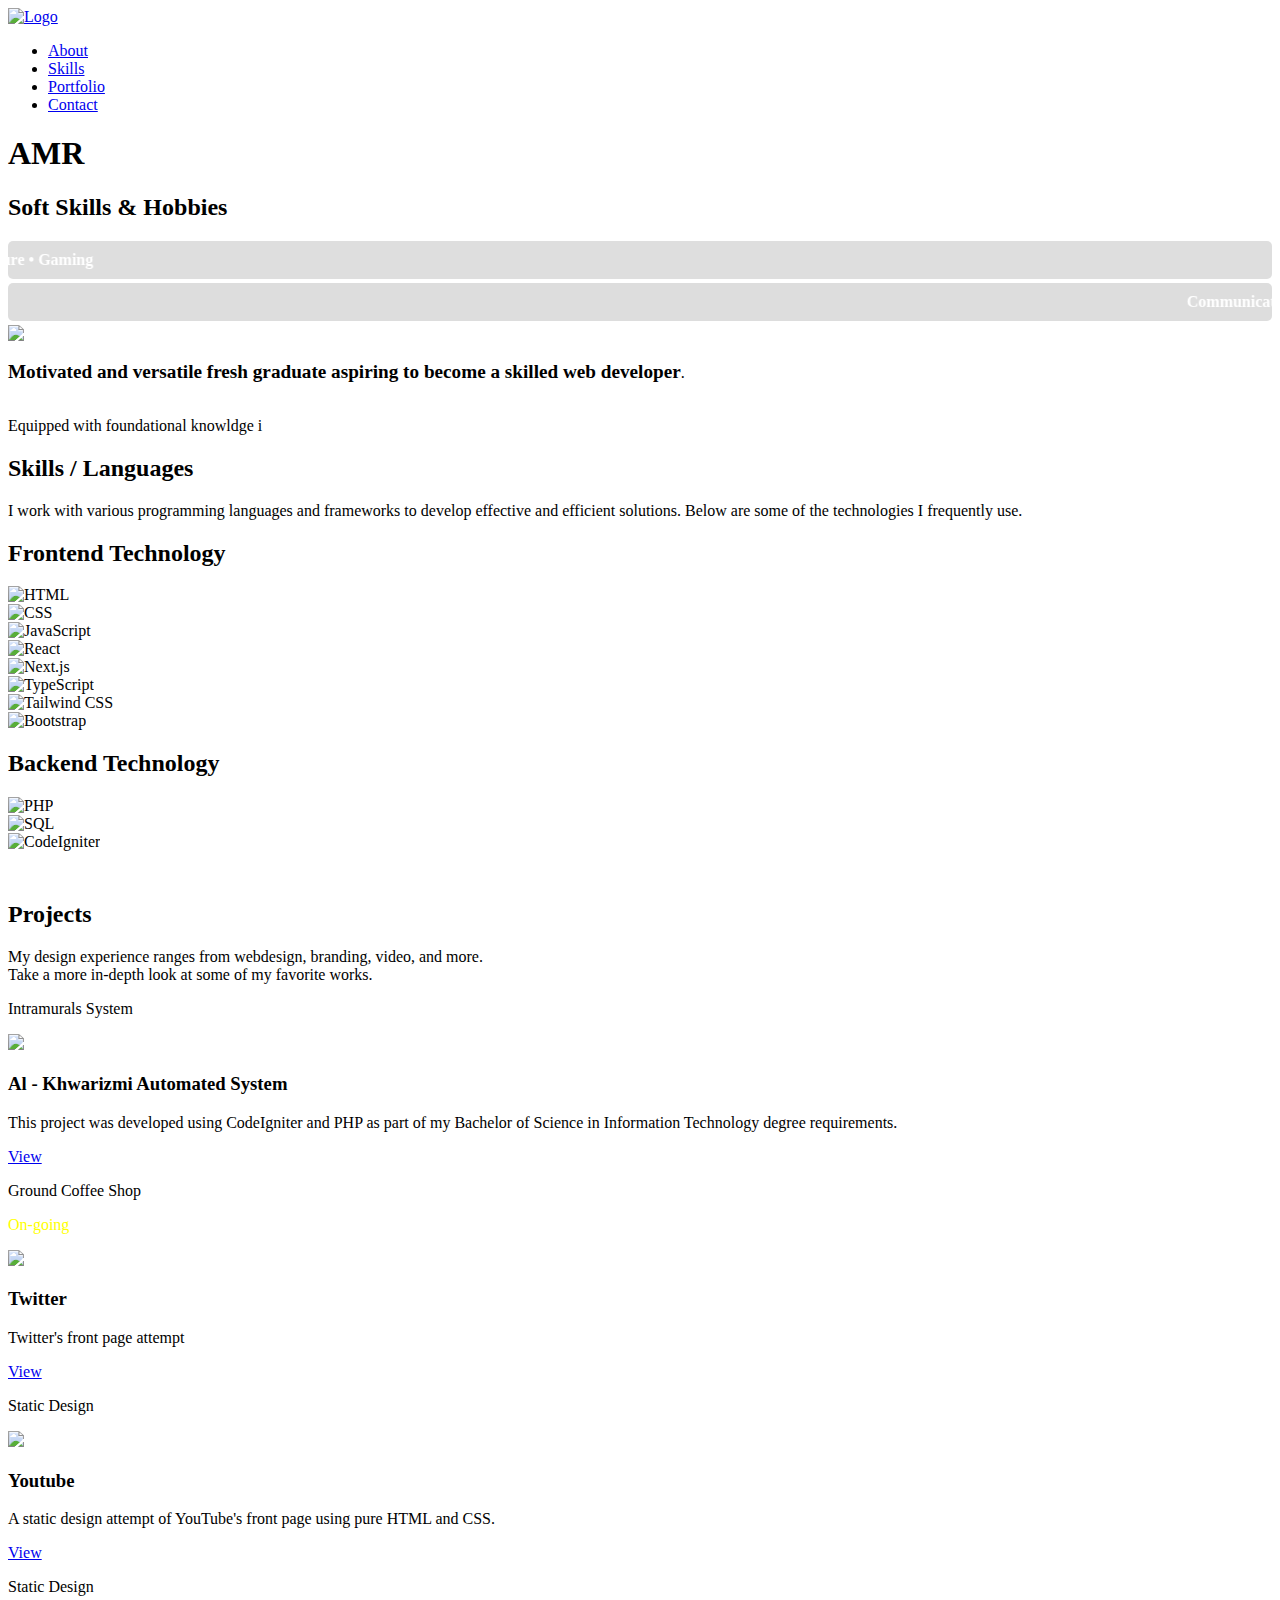
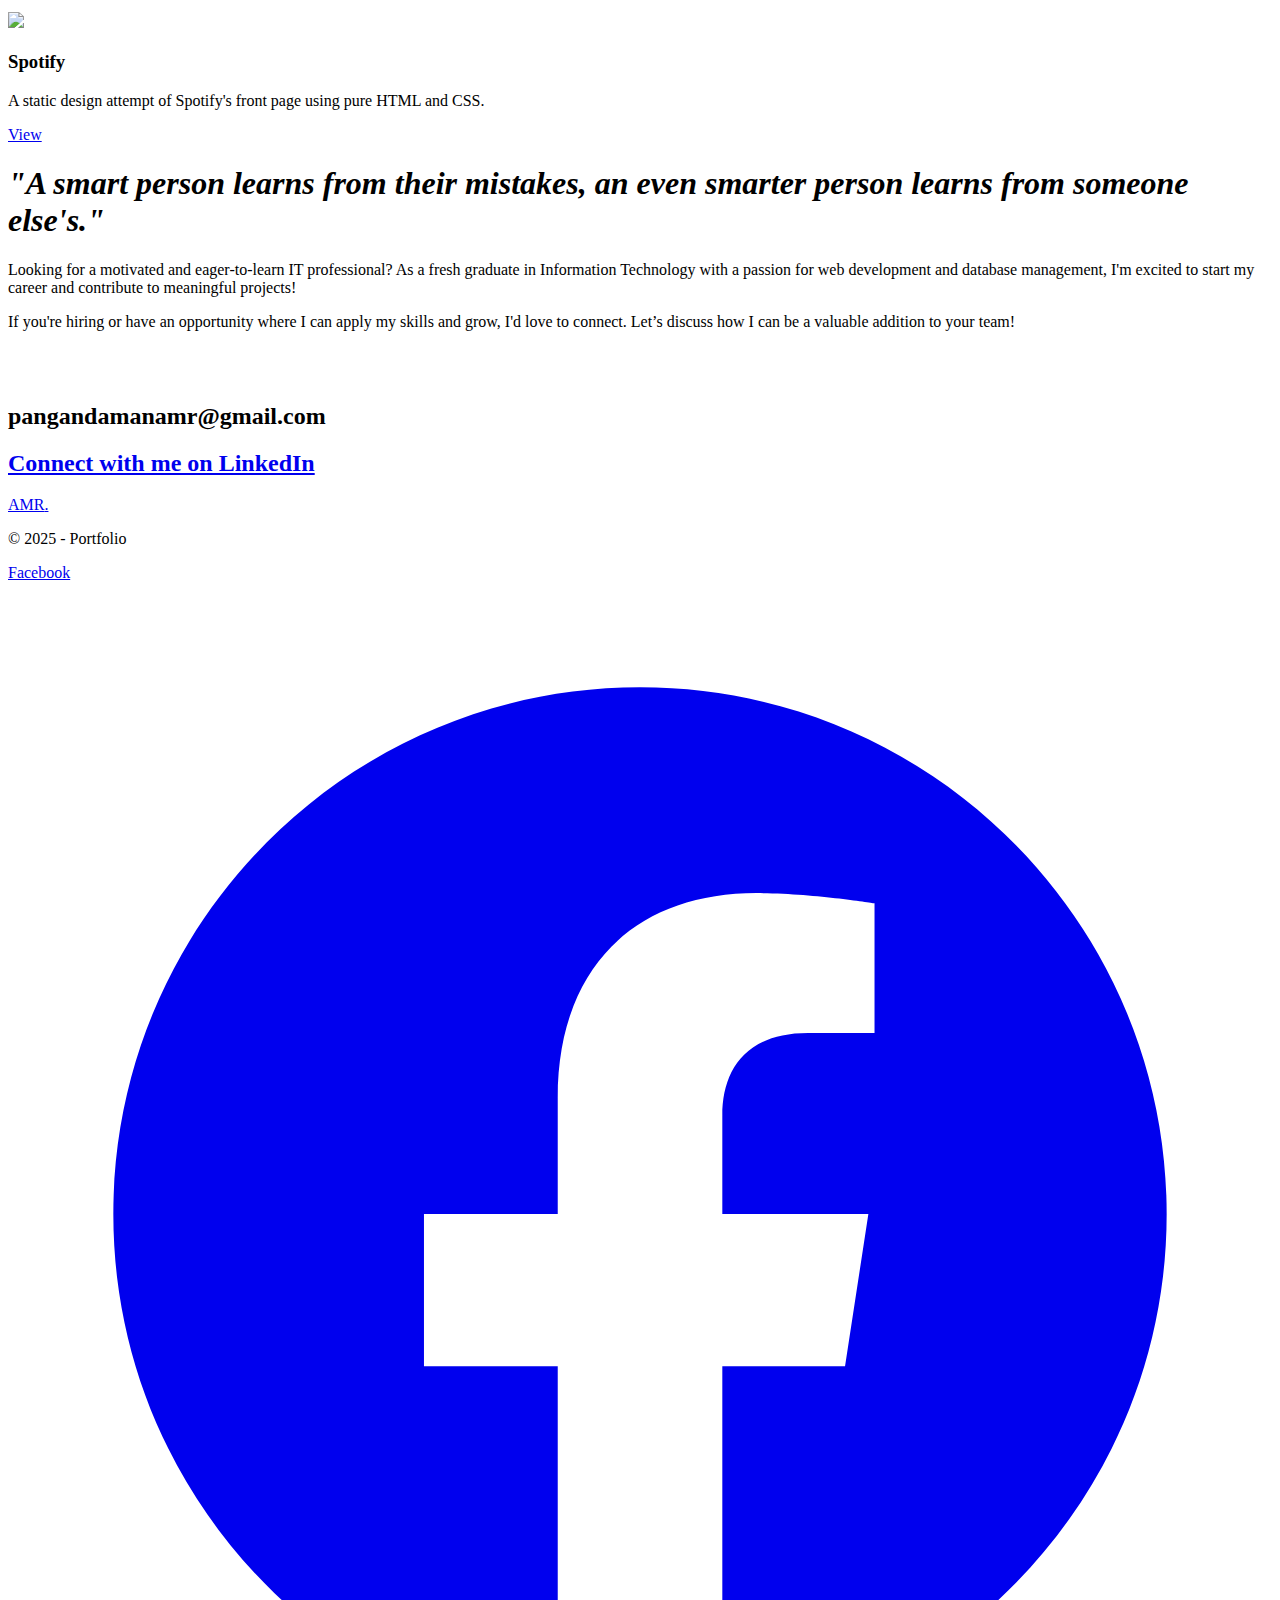
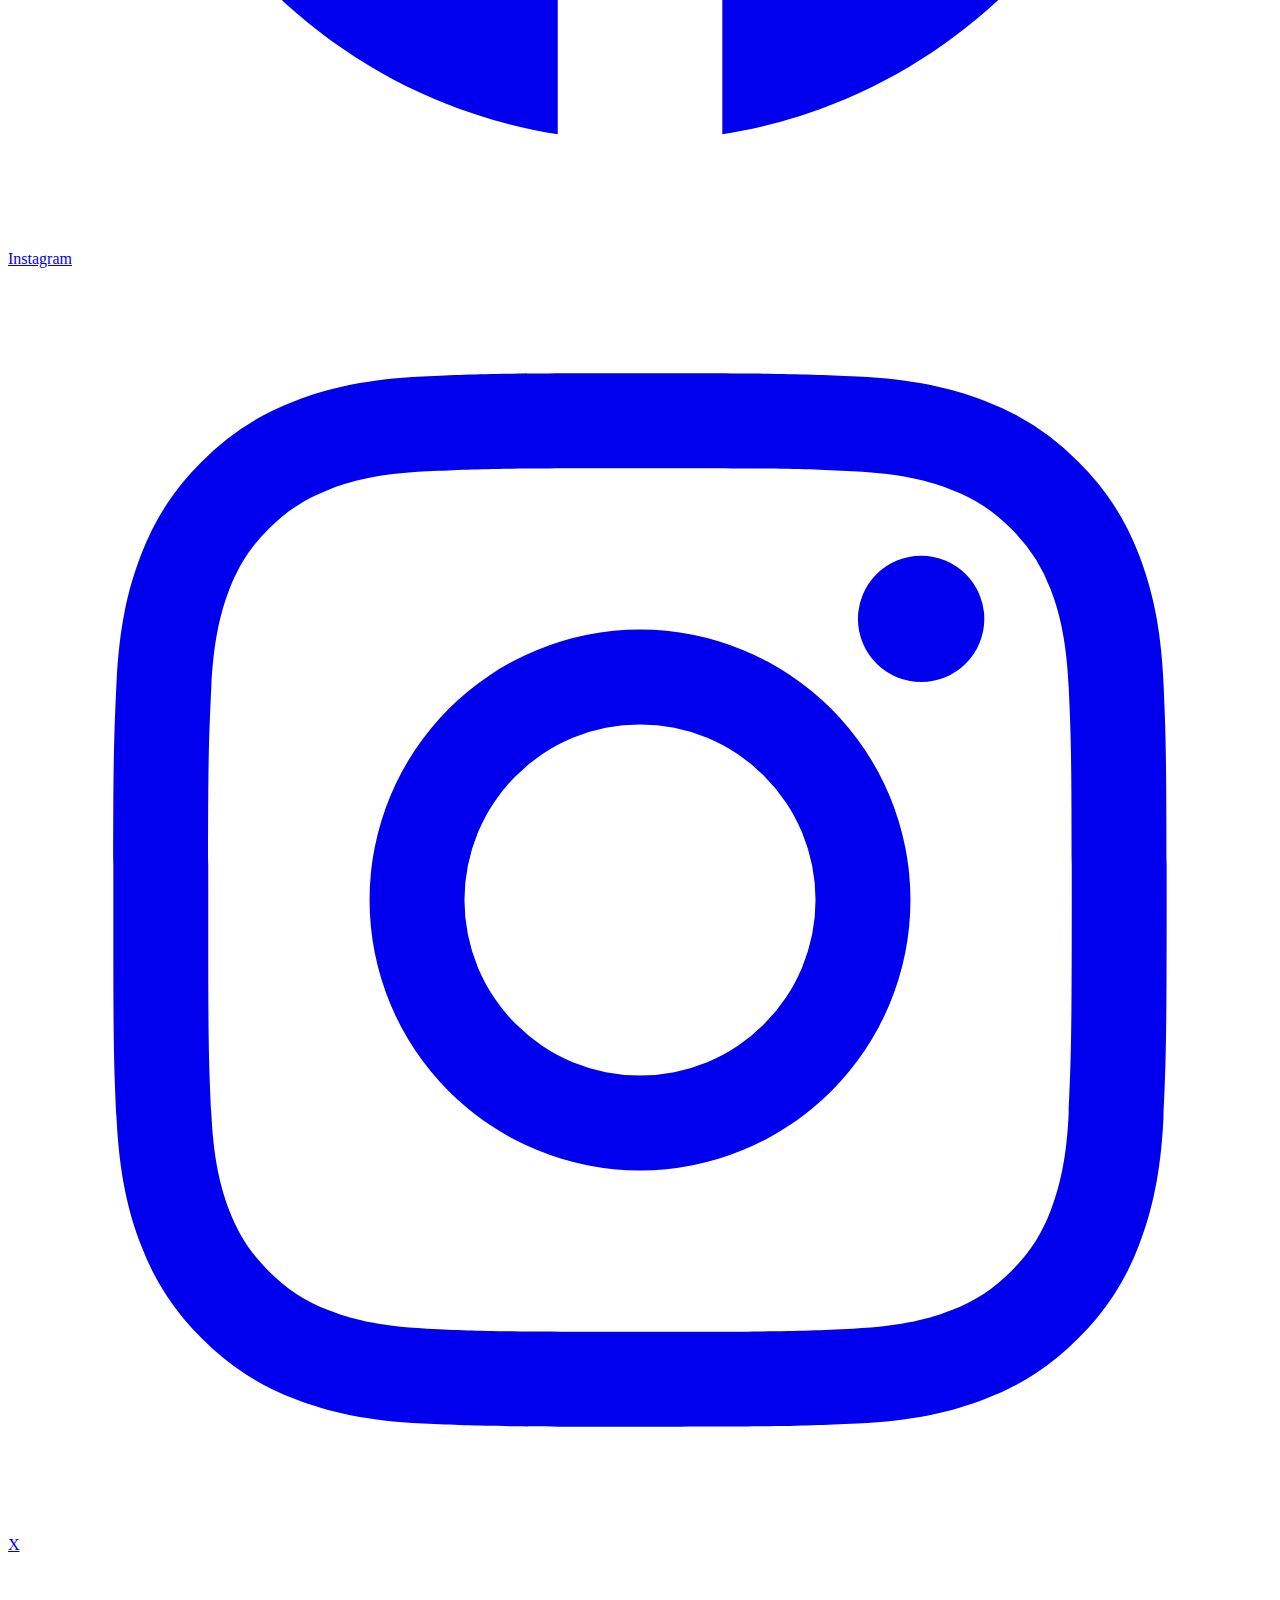
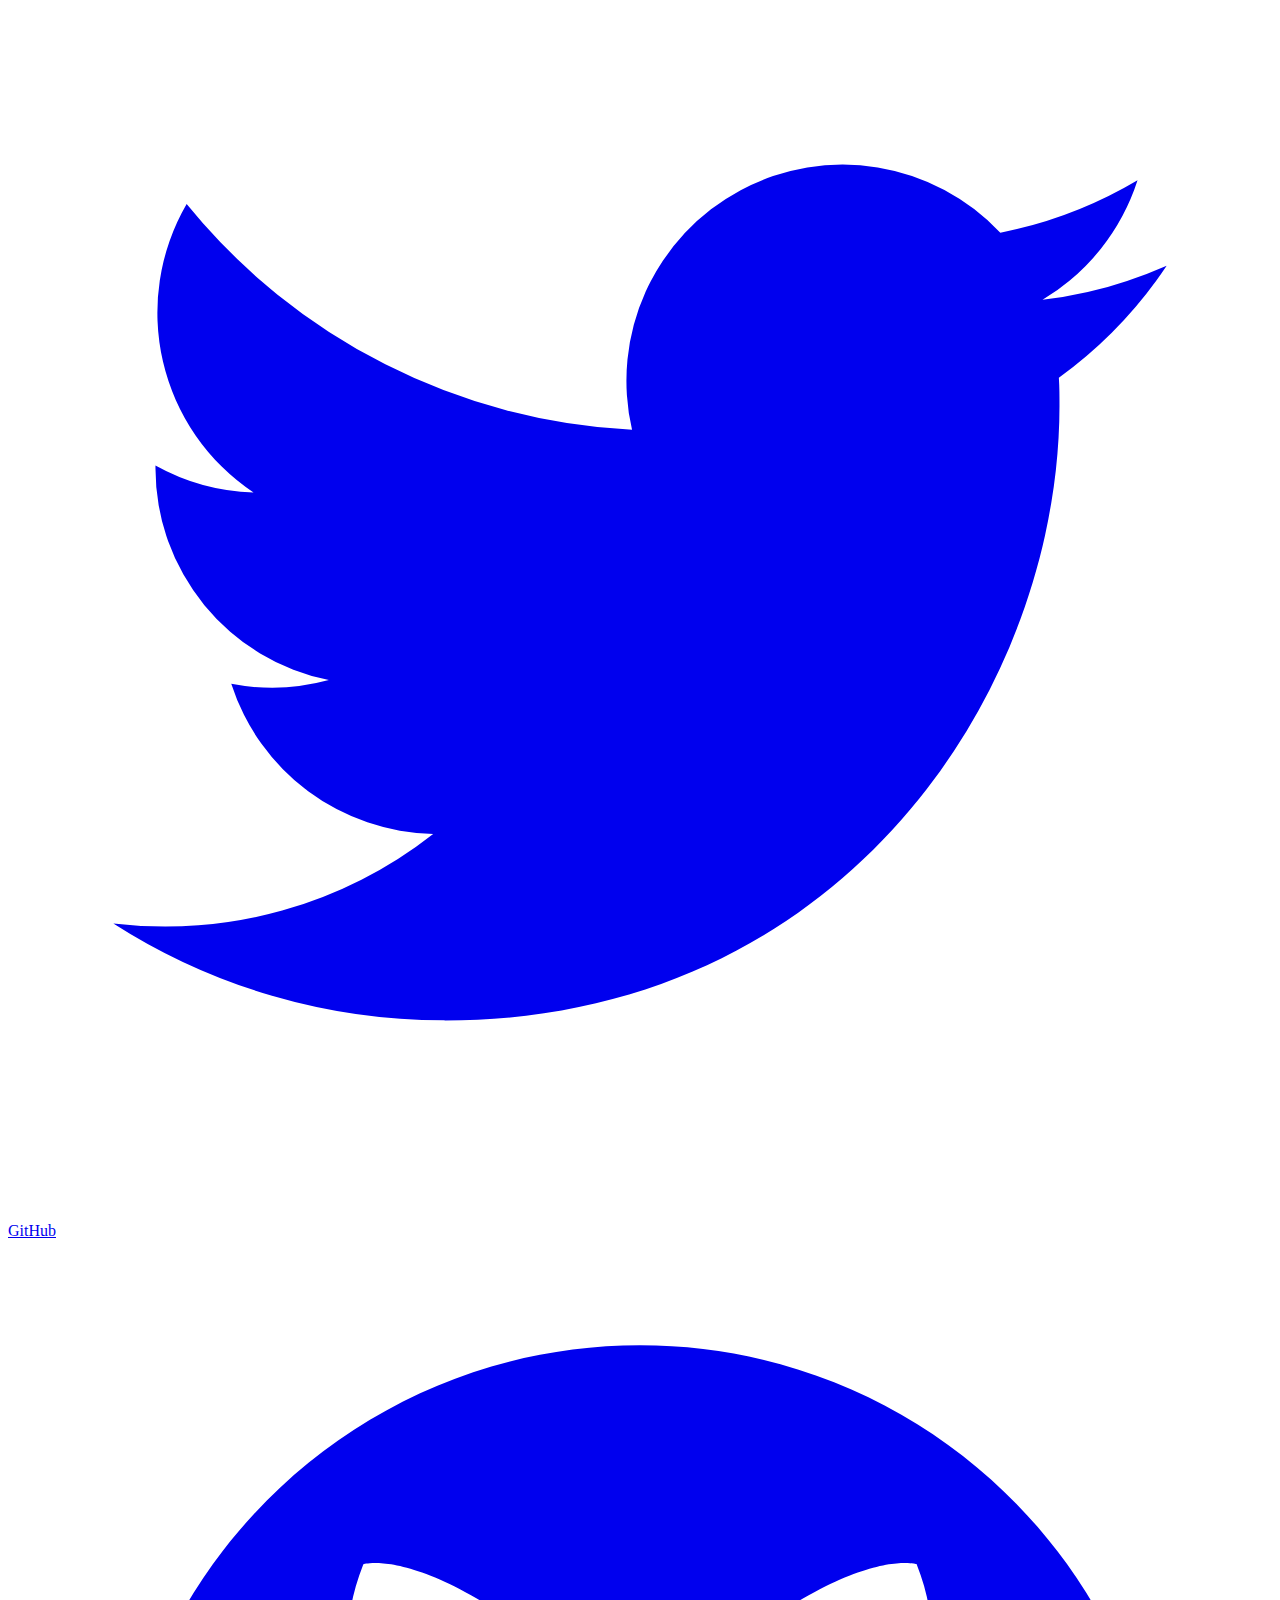
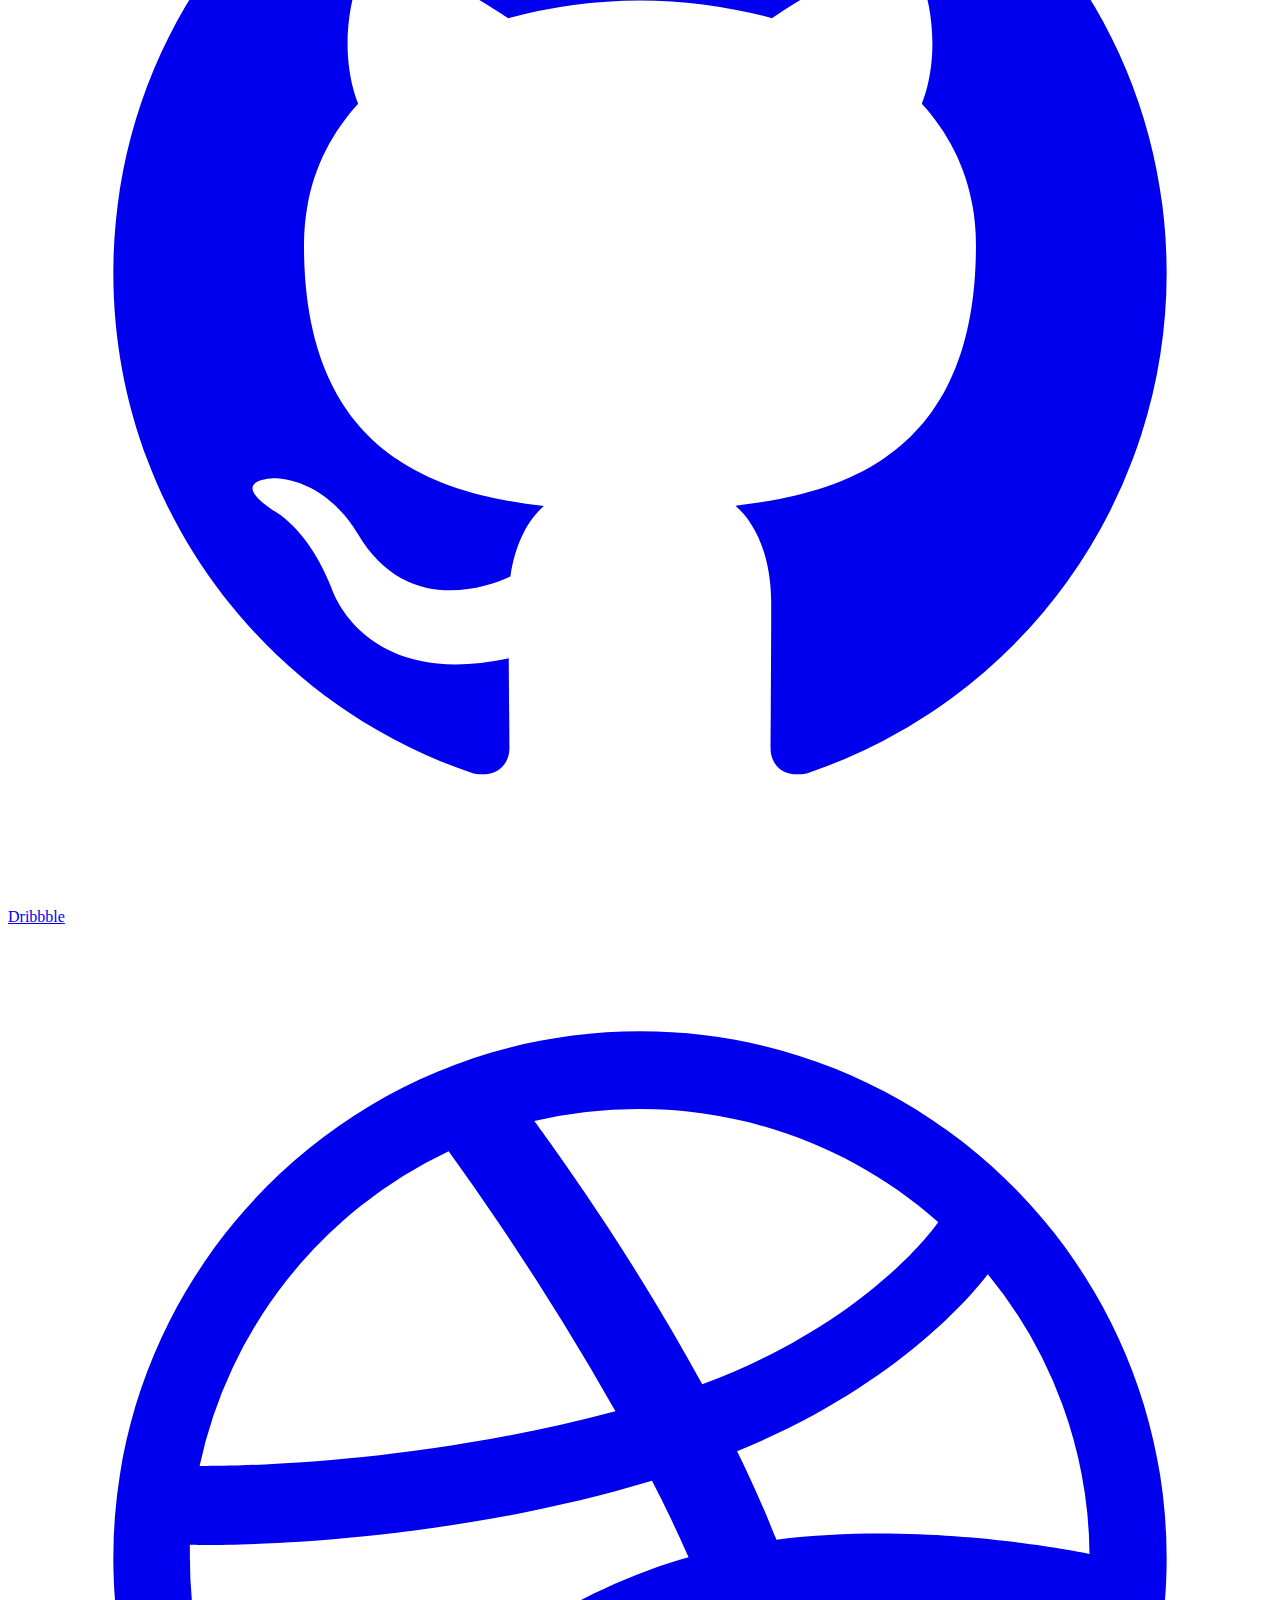
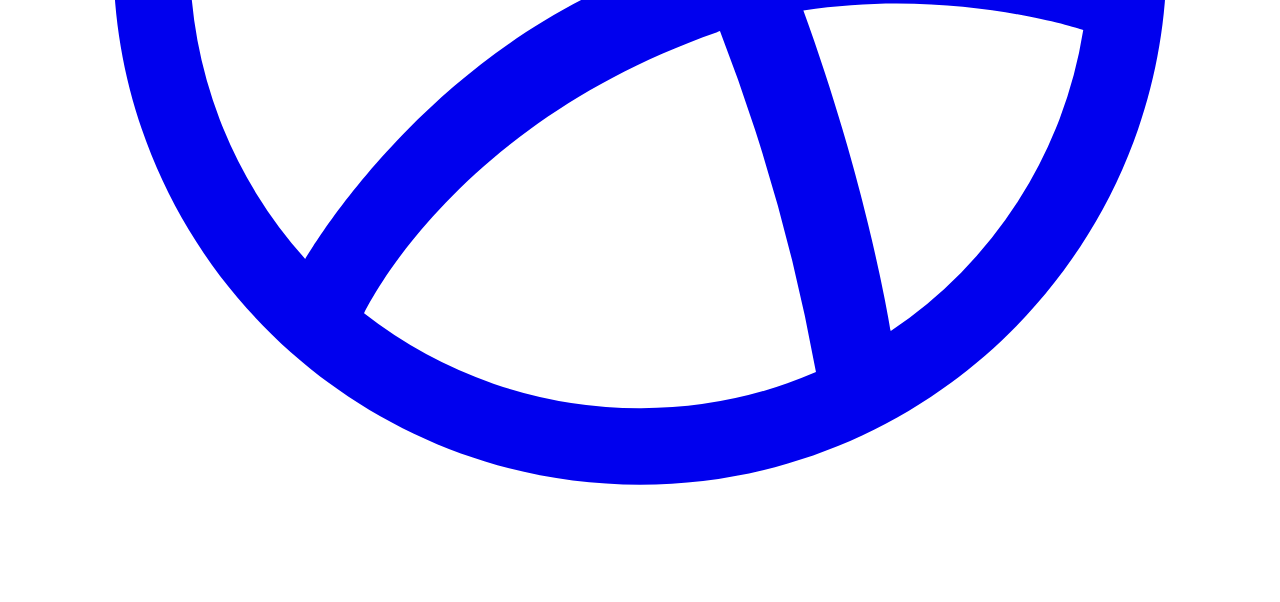
==== commit 1337679a: "Major updates" ====
--- a/index.html
+++ b/index.html
@@ -2,118 +2,215 @@
 <html lang="en">
 <head>
     <meta charset="UTF-8">
+    <meta http-equiv="X-UA-Compatible" content="IE=edge">
+    <meta name="viewport" content="width=device-width, initial-scale=1.0">
     <title>Portfolio</title>
     <link rel="stylesheet" href="/Portfolio/assets/css/portfolio.css">
-
-	<!-- <link rel="stylesheet" href="/assets/css/portfolio.css"> -->
-    <!-- <link rel="stylesheet" href="/assets/css/style.css"> -->
+    <link rel="apple-touch-icon" sizes="180x180" href="/Portfolio/assets/img/apple-touch-icon.png">
+    <link rel="icon" type="image/png" sizes="32x32" href="/Portfolio/assets/img/favicon-32x32.png">
+    <link rel="icon" type="image/png" sizes="16x16" href="/Portfolio/assets/img/favicon-16x16.png">
+    <link rel="manifest" href="/site.webmanifest">
+
+    <style>[x-cloak]{display:none}</style>
+    <!-- Include the Alpine library on your page -->
+    <script src="https://unpkg.com/alpinejs" defer></script>
+    <!-- Include the TailwindCSS library on your page -->
+    <script src="https://cdn.tailwindcss.com"></script>
+    
 </head>
-
 <body>
     <div class="navigation">
-        <ul>
-            <li><a href="#home">Home</a></li>
-            <li><a href="#about">About Me</a></li>
+        <div class="logo" id="logo-toggle">
+            <a href="#home">
+                <img src="/Portfolio//assets/img/mylogo1.png" alt="Logo">
+            </a>
+        </div>
+        <ul id="menu">
+            <!-- <li><a href="#home">Home</a></li> -->
+            <li><a href="#about">About</a></li>
             <li><a href="#skills">Skills</a></li>
             <li><a href="#portfolio">Portfolio</a></li>
             <li><a href="#contact">Contact</a></li>
         </ul>
     </div>
 
+    <!-- Load JavaScript at the end for better performance -->
+    <script>
+        document.getElementById('logo-toggle').addEventListener('click', function() {
+            var menu = document.getElementById('menu');
+            menu.classList.toggle('hidden'); // Toggle menu visibility
+        });
+    </script>
+
 
     <div class="container">
         <div class="home" id="home">
-        <h1>AMR</h1>
-        </div>
-
-
-
+            <h1 class="text-4xl md:text-6xl lg:text-8xl text-white font-bold text-center py-20">AMR</h1>
+            <h2><b>Soft Skills & Hobbies</b></h2>
+            <marquee behavior="scroll" direction="right" scrollamount="8" style="color: white; background-color: rgba(32, 32, 32, 0.15); padding: 10px; border-radius: 5px;">
+                <strong>Skateboarding • Basketball • Music • Photography • Movies • Adventure • Gaming</strong>
+            </marquee>
+            <marquee behavior="scroll" direction="left" scrollamount="8" style="color: white; background-color: rgba(24, 24, 24, 0.15);   padding: 10px; border-radius: 5px;">
+                <strong>Communication • Problem-Solving • Collaboration • Time Management • Adaptability • Critical Thinking • Creativity • Attention to Detail • Empathy • Conflict Resolution</strong>
+            </marquee>
+        </div>
             <div class="about" id="about">
-            <img src="/Portfolio/assets/img/me.jpg">
+                
+            <img src="/Portfolio/assets/img/Work.gif">
+            
             <div class="description-container">
+                
             <div class="description">
-             
+                
                 <p><b style="font-size: larger;">Motivated and versatile fresh graduate aspiring to become a skilled web developer</b>.<br> 
-                    <br>Equipped with foundational knowledge in both front-end and back-end development, I am eager to contribute to dynamic projects and collaborate with teams to build innovative web solutions. 
-                <br><br>Passionate about learning the latest frameworks, languages, and best practices, I am committed to staying ahead in the ever-evolving field of information technology. With a proactive mindset and a drive for growth, I am ready to take on challenges and excel in a web developer role, whether specializing in front-end, back-end, or full-stack development.</p>
-            </div>
+            <br>
+                </div>
+            <div class="typing-animation">
+                <p id="typing-text"></p>
+            </div>
+
+            <script>
+                document.addEventListener('DOMContentLoaded', function() {
+                    const text = "Equipped with foundational knowldge in both front-end and back-end development, I am eager to contribute to dynamic projects and collaborate with teams to build innovative web solutions.\n\nPassionate about learning the latest frameworks, languages, and best practices, I am committed to staying ahead in the ever-evolving field of information technology with a proactive mindset and a drive for growth.";
+                    let index = 0;
+                    const speed = 20; // typing speed in milliseconds
+                    const typingText = document.getElementById('typing-text');
+
+                    function typeWriter() {
+                        if (index < text.length) {
+                            typingText.innerHTML += text.charAt(index);
+                            index++;
+                            setTimeout(typeWriter, speed);
+                        } else {
+                            correctTypos();
+                        }
+                    }
+
+                    function correctTypos() {
+                        typingText.innerHTML = typingText.innerHTML.replace("knowldge", "knowledge");
+                    }
+
+                    typeWriter();
+                });
+            </script>
+         
             </div>
             
         </div>    
-        <div class="skills" id="skills">
+        
+        <!-- <div class="skills" id="skills">
             <div class="intro">
         </div>
 
 
 
-</div>
+</div> -->
 
    
         <div class="skills" id="skills">
             <div class="intro">
-                <h2>Skills</h2>
-                <h1 style="font-size: 1rem; color: #ffffff;">
-                    <marquee>      HTML • CSS • JavaScript • React • Node.js • CodeIgniter</marquee>
-                    <marquee behavior="scroll" direction="left" scrollamount="8">
-                        <strong>Communication • Problem-Solving • Collaboration • Time Management • Adaptability • Critical Thinking • Creativity • Attention to Detail • Empathy • Conflict Resolution</strong>
-                    </marquee>
-                    
-                    <marquee direction="right">  • PHP • Github  • Python • Django • SQL • Git </marquee>
-                    <marquee behavior="scroll" direction="right" scrollamount="8">
-                        <strong>Skateboarding • Basketball • Music • Photography • Movies • Adventure • Gaming</strong>
-                    </marquee>
-                </h1>
-        </div>
-
-
-<div class="list-container">
-          <div class="skill-card">
-            <img src="/Portfolio/assets/img/html.gif" style="width: 100px;">
-            <h1>HTML/CSS</h1>
-            <p>With over five years of experience in front-end design, I use HTML/CSS to bring your businesses and personality to the forefront, creating highly customized and immersive web experiences.</p>
-          </div>
-          <div class="skill-card">
-            <img src="/Portfolio/assets/img/css.gif" style="width: 100px;">
-            <h1>Motion Graphics & Editing</h1>
-            <p>My background in motion design means im proficient in video editing softwares such as Adobe Premiere, Adobe After Effects, and Final Cut Pro. On my free time, you'll find me brushing up on my 3D skills.</p>
-          </div>
-          
-          <div class="skill-card">
-            <img src="/Portfolio/assets/img/java.gif" style="width: 100px;">
-            <h1>Illustrations & Softwares</h1>
-            <p>I am well-versed in softwares such as XD, Photoshop, illustrator and Figma, and often find myself combining my illustration skills with design.</p>
-          </div>
-          <div class="skill-card">
-            <img src="/Portfolio/assets/img/maintenance.gif" style="width: 100px;">
-            <h1>Visual Builders & Platforms</h1>
-            <p>I am a quick learner when it comes to learning new platforms. I have experience in online visual builders such as Shopify, Unbounce, Ceros, Wordpress and Flexitive. I'm also currently learning webflow.</p>
-          </div>
-        </div>
-</div>
-
-
+            <h2>Skills / Languages</h2>
+            <p>I work with various programming languages and frameworks to develop effective and efficient solutions. Below are some of the technologies I frequently use.</p>
+
+            <h2><b>Frontend Technology</b></h2>
+            <div class="icon-container flex flex-wrap">
+                <div class="icon-item m-2" title="HTML">
+                <img src="/Portfolio/assets/img/html.png" alt="HTML" style="width: 50px;">
+                </div>
+                <div class="icon-item m-2" title="CSS">
+                <img src="/Portfolio/assets/img/css.png" alt="CSS" style="width: 50px;">
+                </div>
+                <div class="icon-item m-2" title="JavaScript">
+                <img src="/Portfolio/assets/img/js.png" alt="JavaScript" style="width: 50px;">
+                </div>
+                <div class="icon-item m-2" title="React">
+                <img src="/Portfolio/assets/img/atom.png" alt="React" style="width: 50px;">
+                </div>
+                <div class="icon-item m-2" title="Next.js">
+                <img src="/Portfolio/assets/img/next.png" alt="Next.js" style="width: 50px;">
+                </div>
+                <div class="icon-item m-2" title="TypeScript">
+                <img src="/Portfolio/assets/img/Typescript.png" alt="TypeScript" style="width: 50px;">
+                </div>
+                <div class="icon-item m-2" title="Tailwind CSS">
+                <img src="/Portfolio/assets/img/Tailwind CSS.svg" alt="Tailwind CSS" style="width: 50px;">
+                </div>
+                <div class="icon-item m-2" title="Bootstrap">
+                <img src="/Portfolio/assets/img/bootstrap.png" alt="Bootstrap" style="width: 50px;">
+                </div>
+            </div>
+
+            <h2><b>Backend Technology</b></h2>
+            <div class="icon-container flex flex-wrap">
+                <div class="icon-item m-2" title="PHP">
+                <img src="/Portfolio/assets/img/php.png" alt="PHP" style="width: 50px;">
+                </div>
+                <!-- <div class="icon-item m-2" title="Laravel">
+                <img src="/assets/img/laravel.png" alt="Laravel" style="width: 50px;">
+                </div> -->
+                <!-- <div class="icon-item m-2" title="Python">
+                <img src="/assets/img/python.png" alt="Python" style="width: 50px;">
+                </div>
+                <div class="icon-item m-2" title="Django">
+                <img src="/assets/img/django.png" alt="Django" style="width: 50px;">
+                </div> -->
+                <div class="icon-item m-2" title="MySQL">
+                <img src="/Portfolio/assets/img/mysql-database.png" alt="SQL" style="width: 50px;">
+                </div>
+                <div class="icon-item m-2" title="CodeIgniter">
+                <img src="/Portfolio/assets/img/codeigniter.png" alt="CodeIgniter" style="width: 50px;">
+                </div>
+            </div>
+            </div>
+        </div>
+
+
+<!-- <div class="list-container flex flex-wrap justify-center">
+    <div class="skill-card text-center m-4">
+        <img src="/assets/img/html.png" style="width: 100px;" class="mx-auto">
+        <h1>HTML / CSS</h1>
+    </div>
+    <div class="skill-card text-center m-4">
+        <img src="/assets/img/js.png" style="width: 100px;" class="mx-auto">
+        <h1>JavaScript</h1>
+    </div>
+    <div class="skill-card text-center m-4">
+        <img src="assets/img/codeigniter.png" style="width: 100px;" class="mx-auto">
+        <h1>CodeIgniter</h1>
+        <p>I am well-versed in softwares such as XD, Photoshop, illustrator and Figma, and often find myself combining my illustration skills with design.</p>
+    </div>
+</div> -->
+
+
+
+<!-- P O R T F O L I O    S E C T I O N  -->
+ 
     <div class="portfolio" id="portfolio">
         <div class="intro">
-            <h2>Portfolio</h2>
+            <h2 style="margin-top: 50px;">Projects</h2>
             <p>My design experience ranges from webdesign, branding, video, and more. <br> Take a more in-depth look at some of my favorite works.</p>
         </div>
+
+
+        
         <div class="port-container">
             
             <div class="port-card">
                 <div class="space">
-                <p id="chip">Static Design</p>
-                </div>
-                <img src="/Portfolio/assets/img/References.JPG">
-                <h3>Facebook</h3>
-                <p>Facebook's front page attempt </p>
+                <p id="chip">Intramurals System</p>
+                </div>
+                <img src="/Portfolio/assets/img/default dashboard.JPG">
+                <h3>Al - Khwarizmi Automated System</h3>
+                <p>This project was developed using CodeIgniter and PHP as part of my Bachelor of Science in Information Technology degree requirements.</p>
                 <a href="facebook.html" id="view">View</a>
             </div>
 
             <div class="port-card">
                 <div class="space">
-                    <p id="chip">Static Design</p>
-                </div>
-                <img src="/Portfolio/assets/img/twitter.JPG">
+                    <p id="chip">Ground Coffee Shop</p>
+                    <p style="color: yellow;">On-going</p>
+                </div>
+                <img src="/Portfolio/assets/img/ground.JPG">
                 <h3>Twitter</h3>
                 <p>Twitter's front page attempt </p>
                 <a href="twitter.html" id="view">View</a>
@@ -126,7 +223,7 @@
                 </div>
                 <img src="/Portfolio/assets/img/youtube.JPG">
                 <h3>Youtube</h3>
-                <p>Youtube's front page attempt</p>
+                <p>A static design attempt of YouTube's front page using pure HTML and CSS.</p>
                 <a href="youtube.html" id="view">View</a>
             </div>
 
@@ -137,33 +234,78 @@
                 </div>
                 <img src="/Portfolio/assets/img/spotify.JPG">
                 <h3>Spotify</h3>
-                <p>Spotify's front page attempt </p>
+                <p>A static design attempt of Spotify's front page using pure HTML and CSS.</p>
                 <a href="spotify.html" id="view">View</a>
             </div>
         </div>
 
 
 </div>
+
 
  <div class="contact" id="contact">
     <div class="left">
-        <h1>You can't leave a tea party<br>without a cup of tea, you know?</h1>
+        <h1><i>"A smart person learns from their mistakes, an even smarter person learns from someone else's."</i></h1>
     </div>
     <div class="right">
-<p>Leaving so soon? I feel like we've barely scratched the surface! I haven't had a chance to tell you about my smokey bear obsession, my love for poutine, or my bad genre film collection!</p>
-<p>If you have a project for me or simply want to get to know me better, why don't you invite me out for a cup of tea?</p>
-<br><br>
-<h2>pangandamanamr@gmail.com</h2>
-    <h2>LinkedIn</h2>
-    <h2>Behance</h2>
-</div>
-</div>
-
-
-    <div class="footer">
-        <p>Copyright 2023 <a href="#" style="margin-left: 12px;">Back to Top</a></p>
-    </div>
-</div>
-
+        <p>Looking for a motivated and eager-to-learn IT professional? As a fresh graduate in Information Technology with a passion for web development and database management, I'm excited to start my career and contribute to meaningful projects!</p>
+        <p>If you're hiring or have an opportunity where I can apply my skills and grow, I'd love to connect. Let’s discuss how I can be a valuable addition to your team!</p>
+        <br><br>
+        <h2>pangandamanamr@gmail.com</h2>
+        <a href="http://www.linkedin.com/in/pangandamanamr"><h2>Connect with me on LinkedIn</h2></a>
+    </div>
+    
+</div>
+</div>
+</div>
+    <div>
+
+        <section class="text-gray-700 bg-grey body-font" {!! $attributes ?? '' !!}>
+            <div class="container flex flex-col items-center px-8 py-8 mx-auto max-w-7xl sm:flex-row">
+                <a href="#home" class="text-xl font-white leading-none text-white select-none logo">AMR<span class="text-red-600">.</span></a>
+                <p class="mt-4 text-sm text-white sm:ml-4 sm:pl-4 sm:border-l sm:border-gray-200 sm:mt-0">&copy; 2025  - Portfolio
+                </p>
+                <span class="inline-flex justify-center mt-4 space-x-5 sm:ml-auto sm:mt-0 sm:justify-start">
+                    <a href="https://www.facebook.com/Matibayy" class="text-gray-400 hover:text-gray-500">
+                        <span class="sr-only">Facebook</span>
+                        <svg class="w-6 h-6" fill="currentColor" viewBox="0 0 24 24" aria-hidden="true">
+                            <path fill-rule="evenodd" d="M22 12c0-5.523-4.477-10-10-10S2 6.477 2 12c0 4.991 3.657 9.128 8.438 9.878v-6.987h-2.54V12h2.54V9.797c0-2.506 1.492-3.89 3.777-3.89 1.094 0 2.238.195 2.238.195v2.46h-1.26c-1.243 0-1.63.771-1.63 1.562V12h2.773l-.443 2.89h-2.33v6.988C18.343 21.128 22 16.991 22 12z" clip-rule="evenodd" />
+                        </svg>
+                    </a>
+        
+                    <a href="https://www.instagram.com/amrons_/" class="text-gray-400 hover:text-gray-500">
+                        <span class="sr-only">Instagram</span>
+                        <svg class="w-6 h-6" fill="currentColor" viewBox="0 0 24 24" aria-hidden="true">
+                            <path fill-rule="evenodd" d="M12.315 2c2.43 0 2.784.013 3.808.06 1.064.049 1.791.218 2.427.465a4.902 4.902 0 011.772 1.153 4.902 4.902 0 011.153 1.772c.247.636.416 1.363.465 2.427.048 1.067.06 1.407.06 4.123v.08c0 2.643-.012 2.987-.06 4.043-.049 1.064-.218 1.791-.465 2.427a4.902 4.902 0 01-1.153 1.772 4.902 4.902 0 01-1.772 1.153c-.636.247-1.363.416-2.427.465-1.067.048-1.407.06-4.123.06h-.08c-2.643 0-2.987-.012-4.043-.06-1.064-.049-1.791-.218-2.427-.465a4.902 4.902 0 01-1.772-1.153 4.902 4.902 0 01-1.153-1.772c-.247-.636-.416-1.363-.465-2.427-.047-1.024-.06-1.379-.06-3.808v-.63c0-2.43.013-2.784.06-3.808.049-1.064.218-1.791.465-2.427a4.902 4.902 0 011.153-1.772A4.902 4.902 0 015.45 2.525c.636-.247 1.363-.416 2.427-.465C8.901 2.013 9.256 2 11.685 2h.63zm-.081 1.802h-.468c-2.456 0-2.784.011-3.807.058-.975.045-1.504.207-1.857.344-.467.182-.8.398-1.15.748-.35.35-.566.683-.748 1.15-.137.353-.3.882-.344 1.857-.047 1.023-.058 1.351-.058 3.807v.468c0 2.456.011 2.784.058 3.807.045.975.207 1.504.344 1.857.182.466.399.8.748 1.15.35.35.683.566 1.15.748.353.137.882.3 1.857.344 1.054.048 1.37.058 4.041.058h.08c2.597 0 2.917-.01 3.96-.058.976-.045 1.505-.207 1.858-.344.466-.182.8-.398 1.15-.748.35-.35.566-.683.748-1.15.137-.353.3-.882.344-1.857.048-1.055.058-1.37.058-4.041v-.08c0-2.597-.01-2.917-.058-3.96-.045-.976-.207-1.505-.344-1.858a3.097 3.097 0 00-.748-1.15 3.098 3.098 0 00-1.15-.748c-.353-.137-.882-.3-1.857-.344-1.023-.047-1.351-.058-3.807-.058zM12 6.865a5.135 5.135 0 110 10.27 5.135 5.135 0 010-10.27zm0 1.802a3.333 3.333 0 100 6.666 3.333 3.333 0 000-6.666zm5.338-3.205a1.2 1.2 0 110 2.4 1.2 1.2 0 010-2.4z" clip-rule="evenodd" />
+                        </svg>
+                    </a>
+        
+                    <a href="https://x.com/_ammrrr" class="text-gray-400 hover:text-gray-500">
+                        <span class="sr-only">X</span>
+                        <svg class="w-6 h-6" fill="currentColor" viewBox="0 0 24 24" aria-hidden="true">
+                            <path d="M8.29 20.251c7.547 0 11.675-6.253 11.675-11.675 0-.178 0-.355-.012-.53A8.348 8.348 0 0022 5.92a8.19 8.19 0 01-2.357.646 4.118 4.118 0 001.804-2.27 8.224 8.224 0 01-2.605.996 4.107 4.107 0 00-6.993 3.743 11.65 11.65 0 01-8.457-4.287 4.106 4.106 0 001.27 5.477A4.072 4.072 0 012.8 9.713v.052a4.105 4.105 0 003.292 4.022 4.095 4.095 0 01-1.853.07 4.108 4.108 0 003.834 2.85A8.233 8.233 0 012 18.407a11.616 11.616 0 006.29 1.84" />
+                        </svg>
+                    </a>
+        
+                    <a href="https://github.com/Pangandaman" class="text-gray-400 hover:text-gray-500">
+                        <span class="sr-only">GitHub</span>
+                        <svg class="w-6 h-6" fill="currentColor" viewBox="0 0 24 24" aria-hidden="true">
+                            <path fill-rule="evenodd" d="M12 2C6.477 2 2 6.484 2 12.017c0 4.425 2.865 8.18 6.839 9.504.5.092.682-.217.682-.483 0-.237-.008-.868-.013-1.703-2.782.605-3.369-1.343-3.369-1.343-.454-1.158-1.11-1.466-1.11-1.466-.908-.62.069-.608.069-.608 1.003.07 1.531 1.032 1.531 1.032.892 1.53 2.341 1.088 2.91.832.092-.647.35-1.088.636-1.338-2.22-.253-4.555-1.113-4.555-4.951 0-1.093.39-1.988 1.029-2.688-.103-.253-.446-1.272.098-2.65 0 0 .84-.27 2.75 1.026A9.564 9.564 0 0112 6.844c.85.004 1.705.115 2.504.337 1.909-1.296 2.747-1.027 2.747-1.027.546 1.379.202 2.398.1 2.651.64.7 1.028 1.595 1.028 2.688 0 3.848-2.339 4.695-4.566 4.943.359.309.678.92.678 1.855 0 1.338-.012 2.419-.012 2.747 0 .268.18.58.688.482A10.019 10.019 0 0022 12.017C22 6.484 17.522 2 12 2z" clip-rule="evenodd" />
+                        </svg>
+                    </a>
+        
+                    <a href="https://dribbble.com/Mendokouze" class="text-gray-400 hover:text-gray-500">
+                        <span class="sr-only">Dribbble</span>
+                        <svg class="w-6 h-6" fill="currentColor" viewBox="0 0 24 24" aria-hidden="true">
+                            <path fill-rule="evenodd" d="M12 2C6.48 2 2 6.48 2 12s4.48 10 10 10c5.51 0 10-4.48 10-10S17.51 2 12 2zm6.605 4.61a8.502 8.502 0 011.93 5.314c-.281-.054-3.101-.629-5.943-.271-.065-.141-.12-.293-.184-.445a25.416 25.416 0 00-.564-1.236c3.145-1.28 4.577-3.124 4.761-3.362zM12 3.475c2.17 0 4.154.813 5.662 2.148-.152.216-1.443 1.941-4.48 3.08-1.399-2.57-2.95-4.675-3.189-5A8.687 8.687 0 0112 3.475zm-3.633.803a53.896 53.896 0 013.167 4.935c-3.992 1.063-7.517 1.04-7.896 1.04a8.581 8.581 0 014.729-5.975zM3.453 12.01v-.26c.37.01 4.512.065 8.775-1.215.25.477.477.965.694 1.453-.109.033-.228.065-.336.098-4.404 1.42-6.747 5.303-6.942 5.629a8.522 8.522 0 01-2.19-5.705zM12 20.547a8.482 8.482 0 01-5.239-1.8c.152-.315 1.888-3.656 6.703-5.337.022-.01.033-.01.054-.022a35.318 35.318 0 011.823 6.475 8.4 8.4 0 01-3.341.684zm4.761-1.465c-.086-.52-.542-3.015-1.659-6.084 2.679-.423 5.022.271 5.314.369a8.468 8.468 0 01-3.655 5.715z" clip-rule="evenodd" />
+                        </svg>
+                    </a>
+                </span>
+            </div>
+        </section>
+        
+    </div>
+</div>
+</div>
 </body>
 </html>
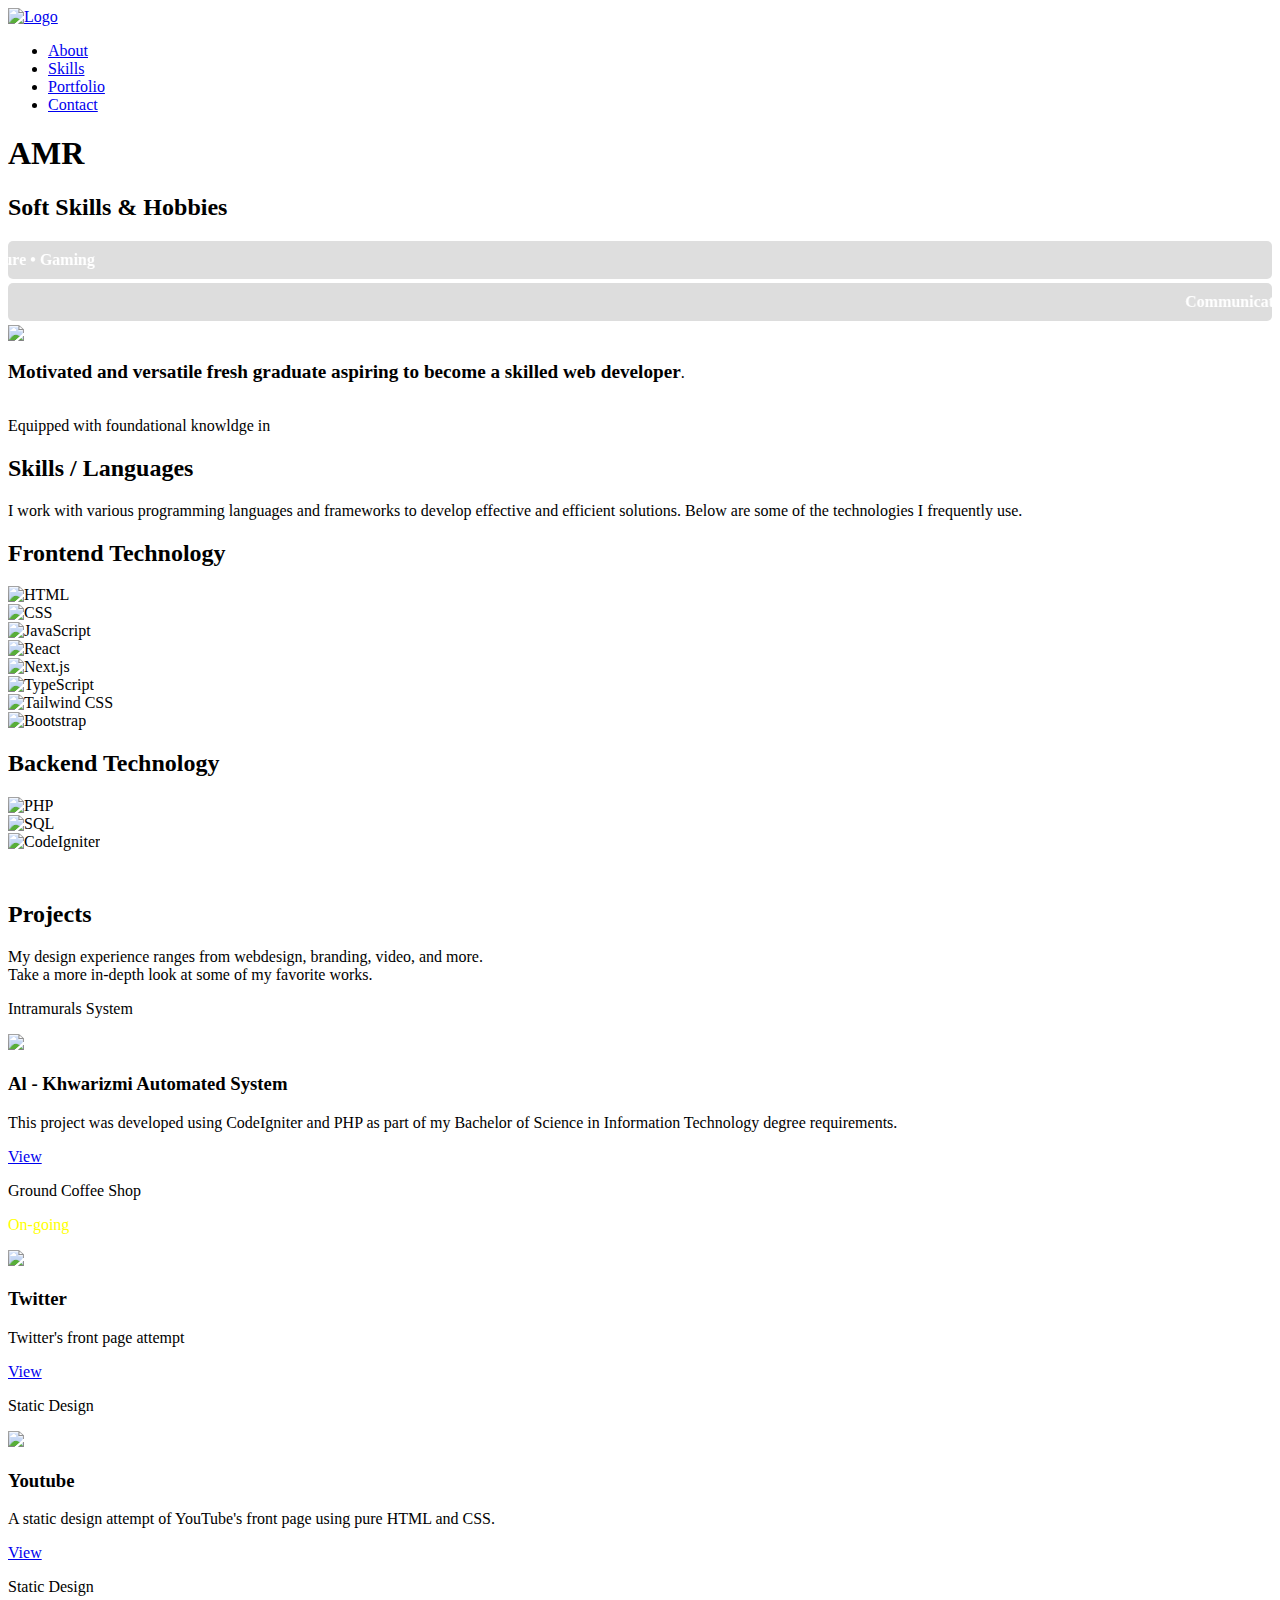
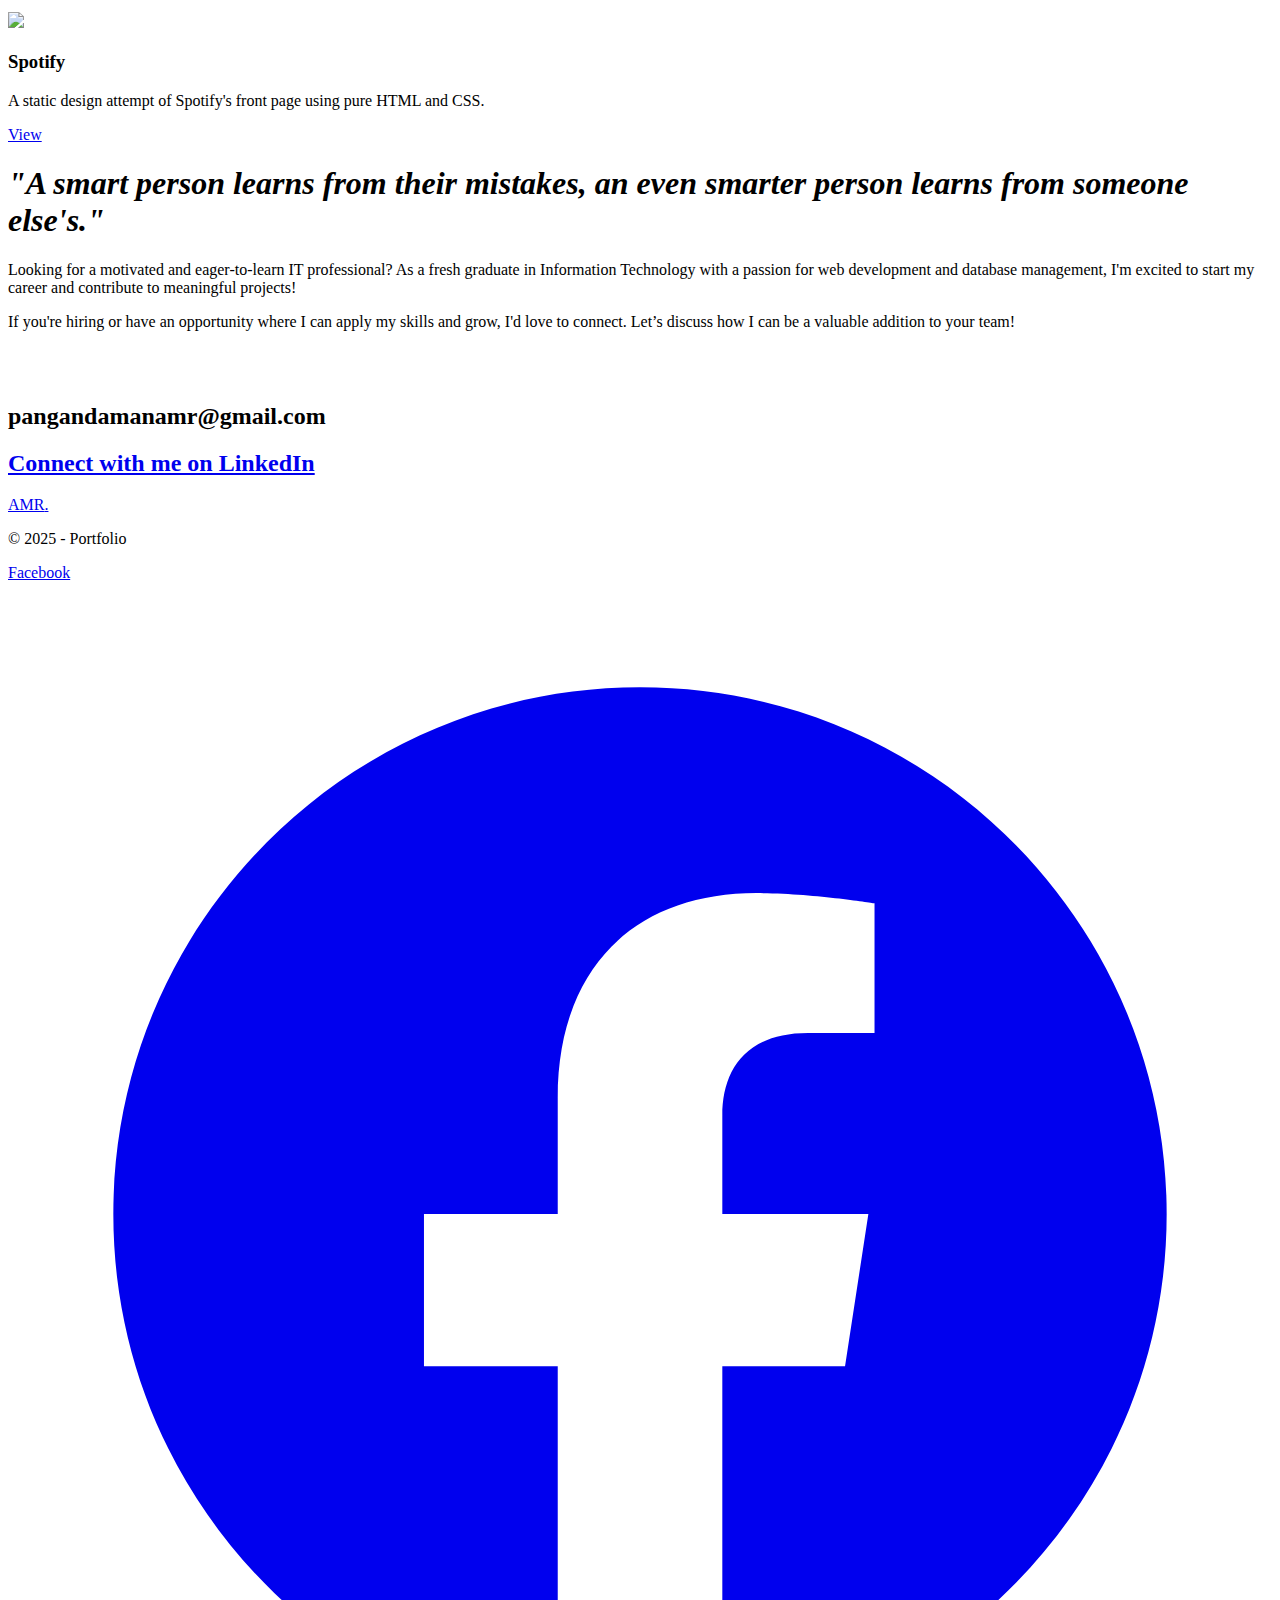
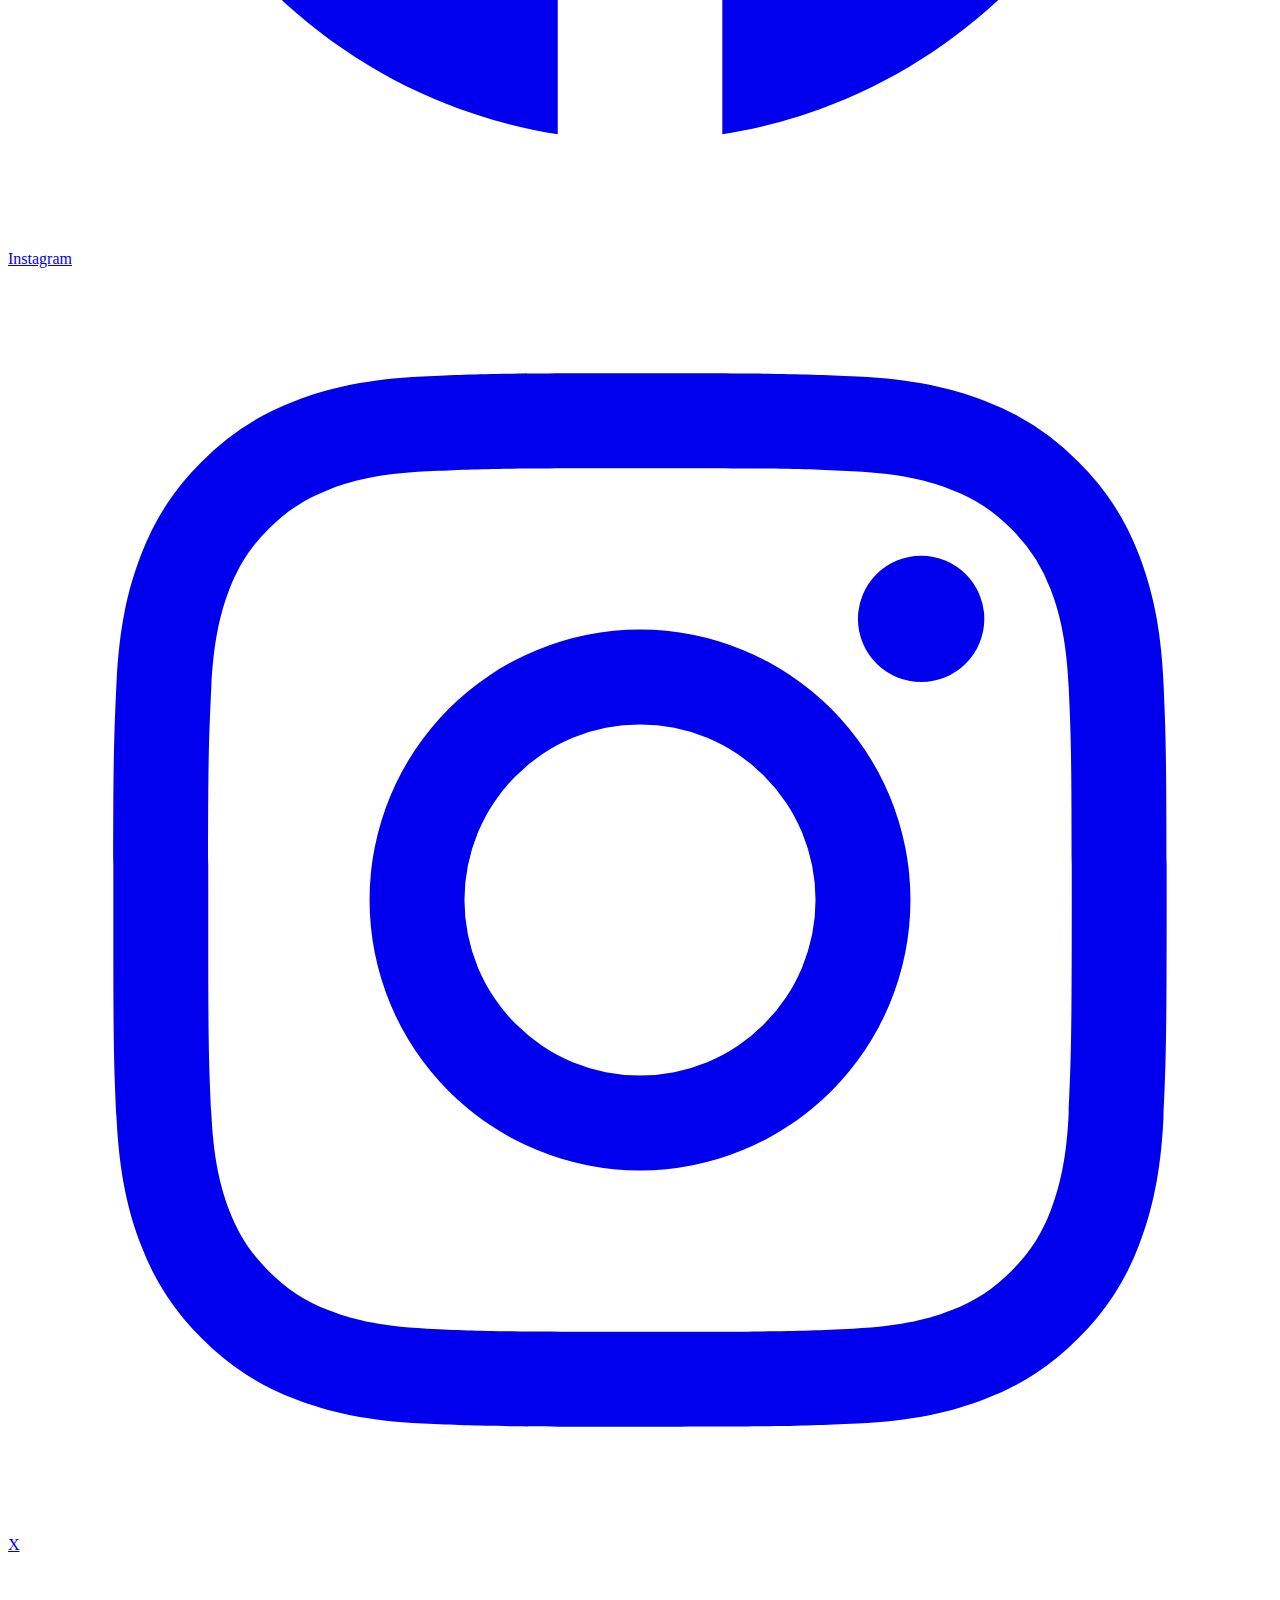
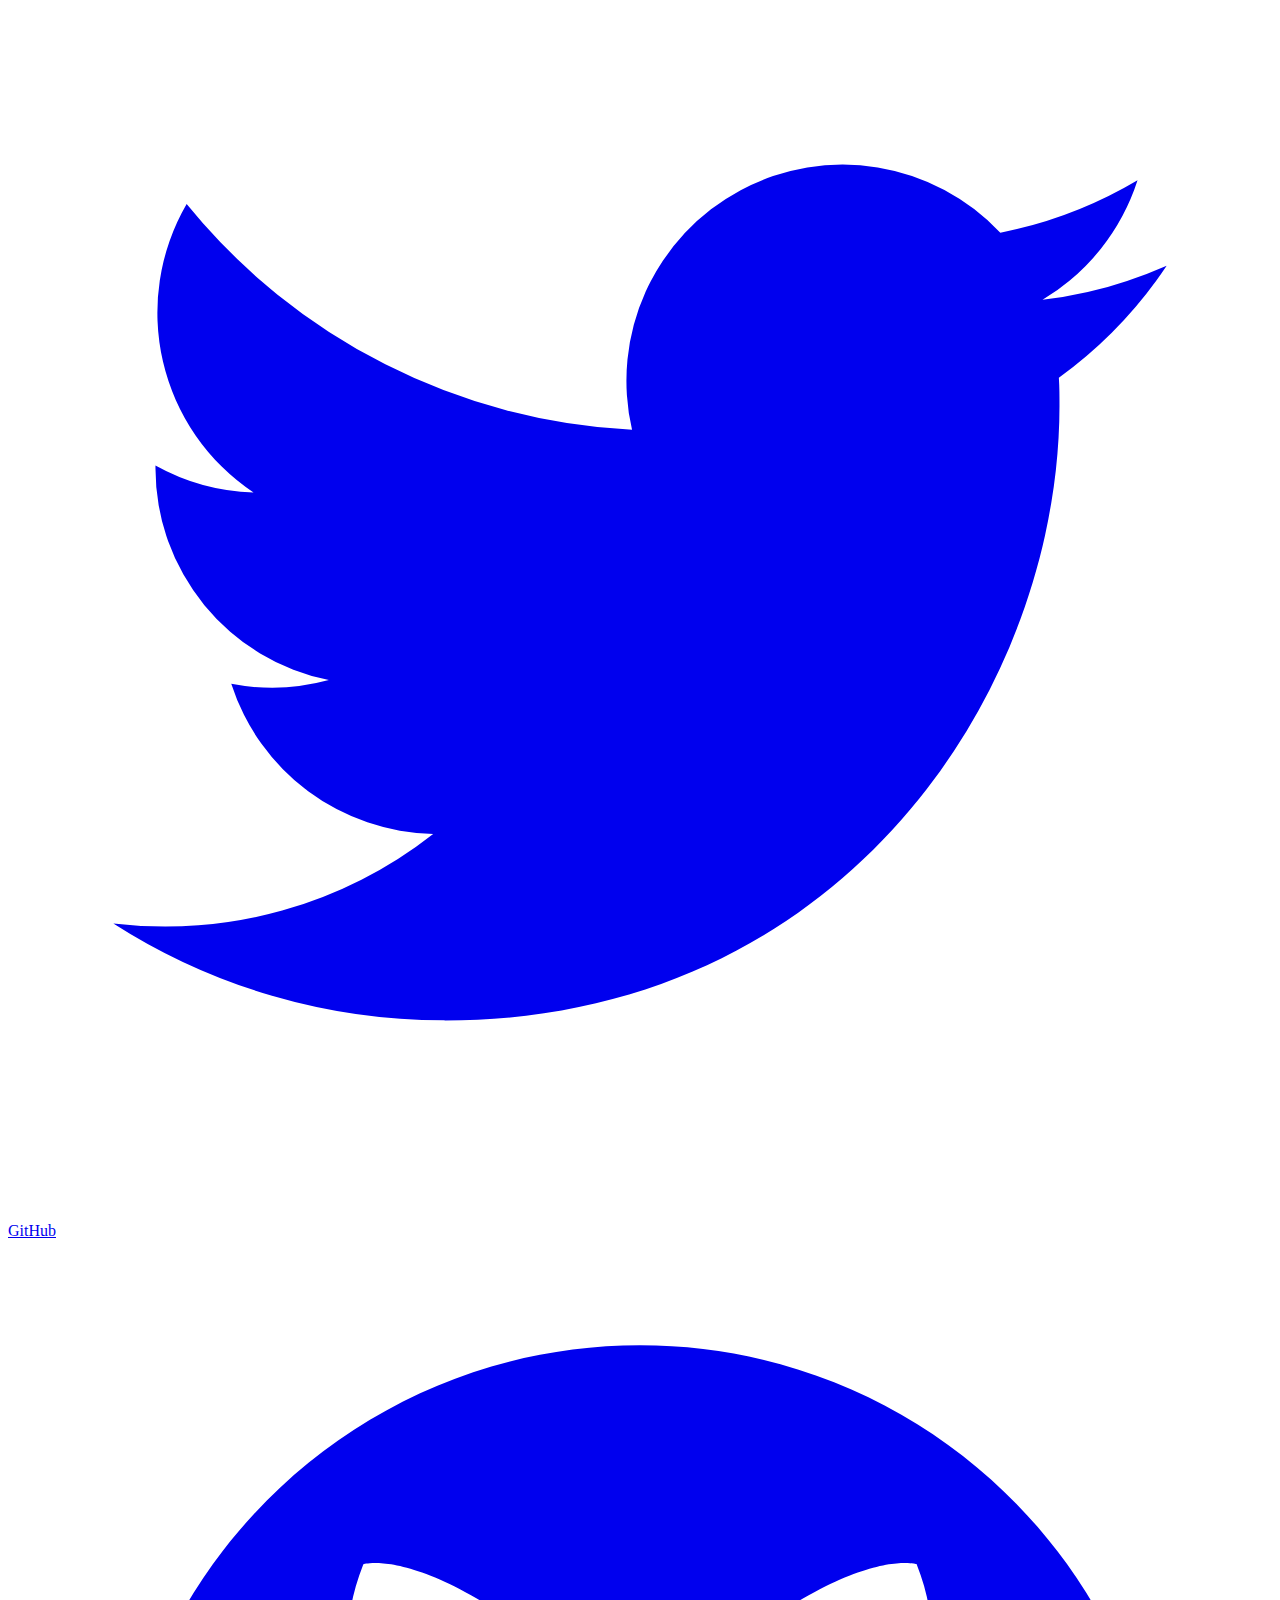
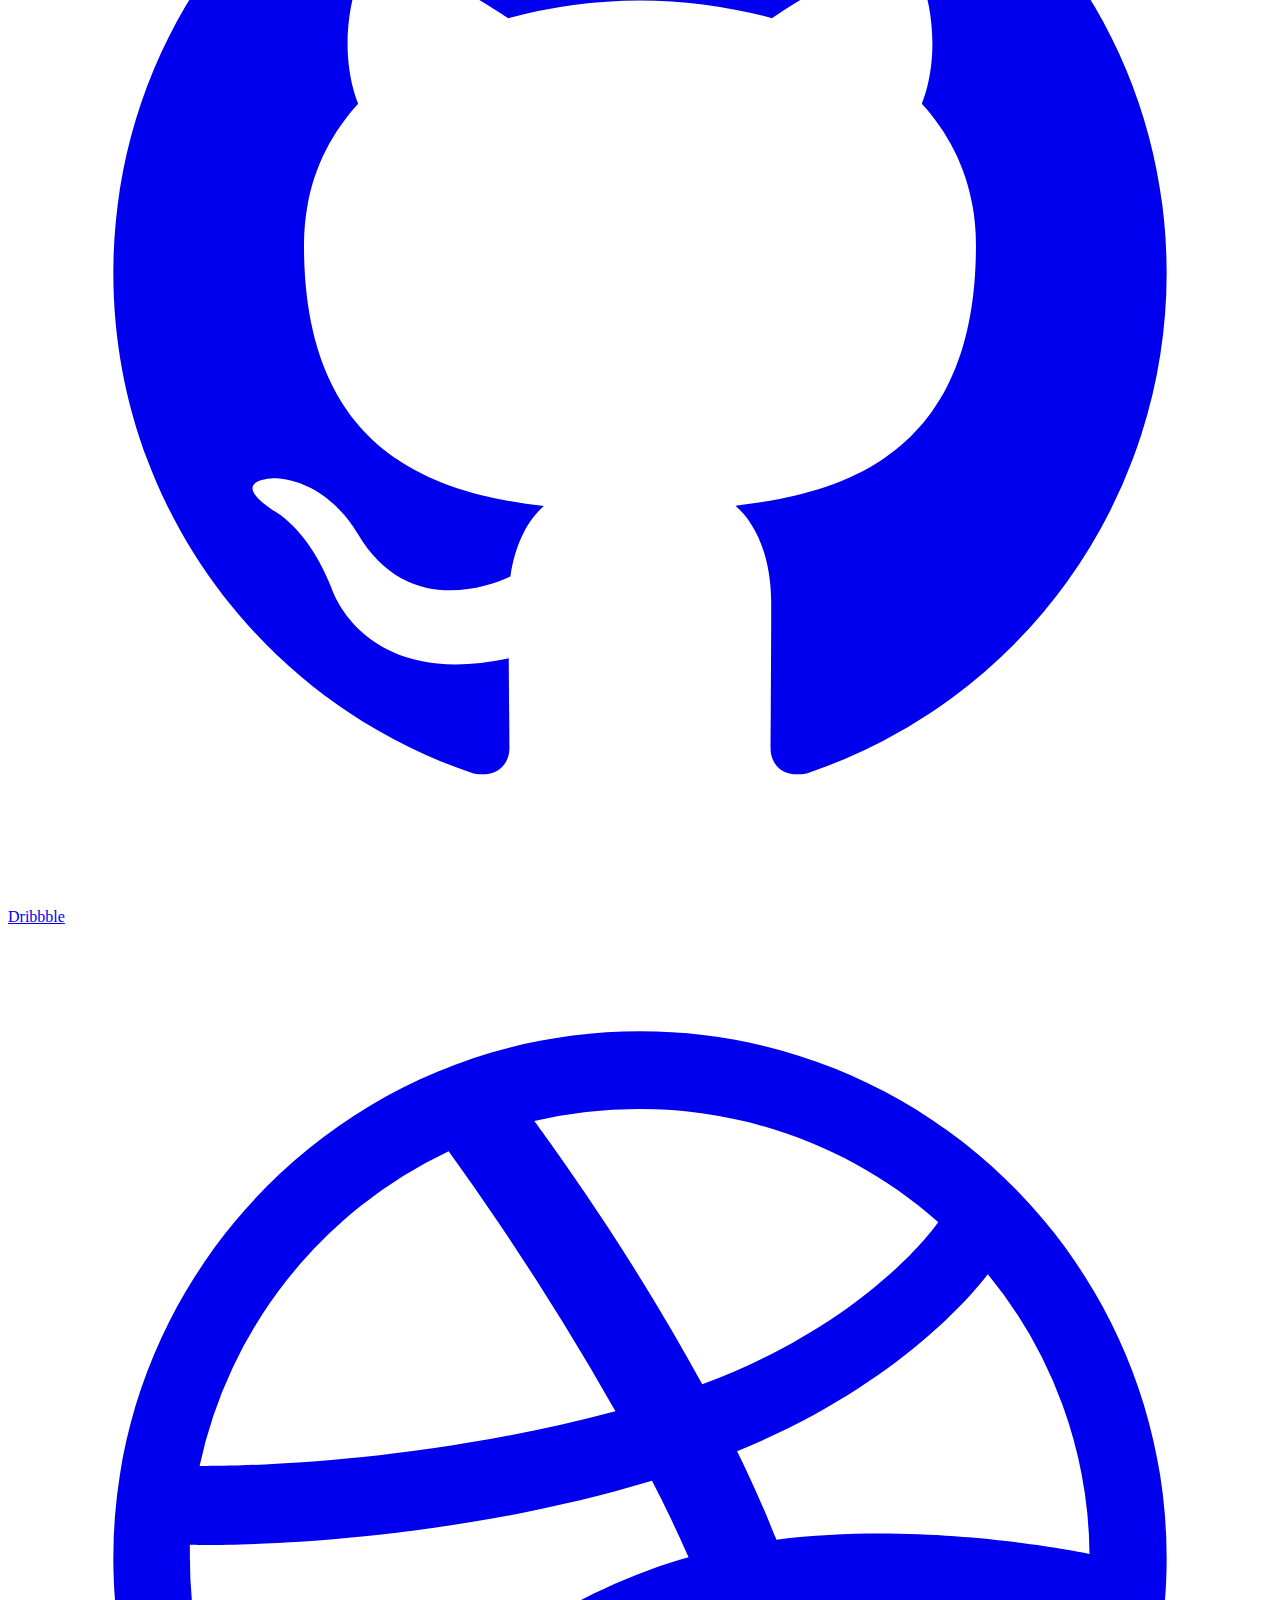
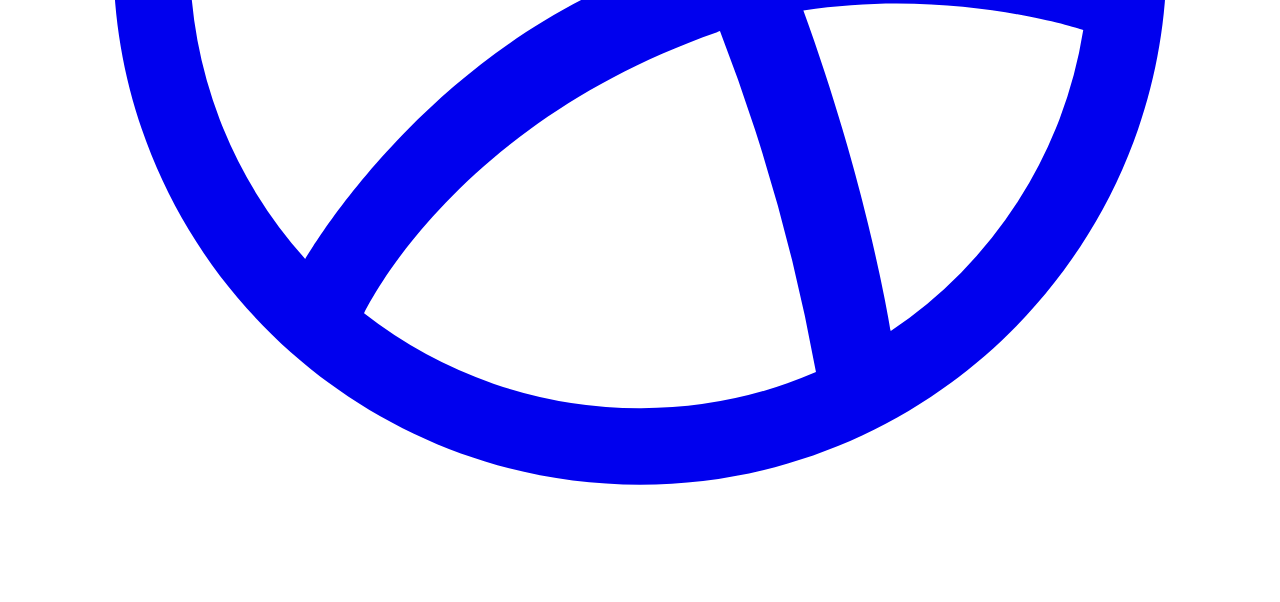
==== commit d1532e2f: "small caps t in typescript image" ====
--- a/index.html
+++ b/index.html
@@ -130,7 +130,7 @@
                 <img src="/Portfolio/assets/img/next.png" alt="Next.js" style="width: 50px;">
                 </div>
                 <div class="icon-item m-2" title="TypeScript">
-                <img src="/Portfolio/assets/img/Typescript.png" alt="TypeScript" style="width: 50px;">
+                <img src="/Portfolio/assets/img/typescript.png" alt="TypeScript" style="width: 50px;">
                 </div>
                 <div class="icon-item m-2" title="Tailwind CSS">
                 <img src="/Portfolio/assets/img/Tailwind CSS.svg" alt="Tailwind CSS" style="width: 50px;">
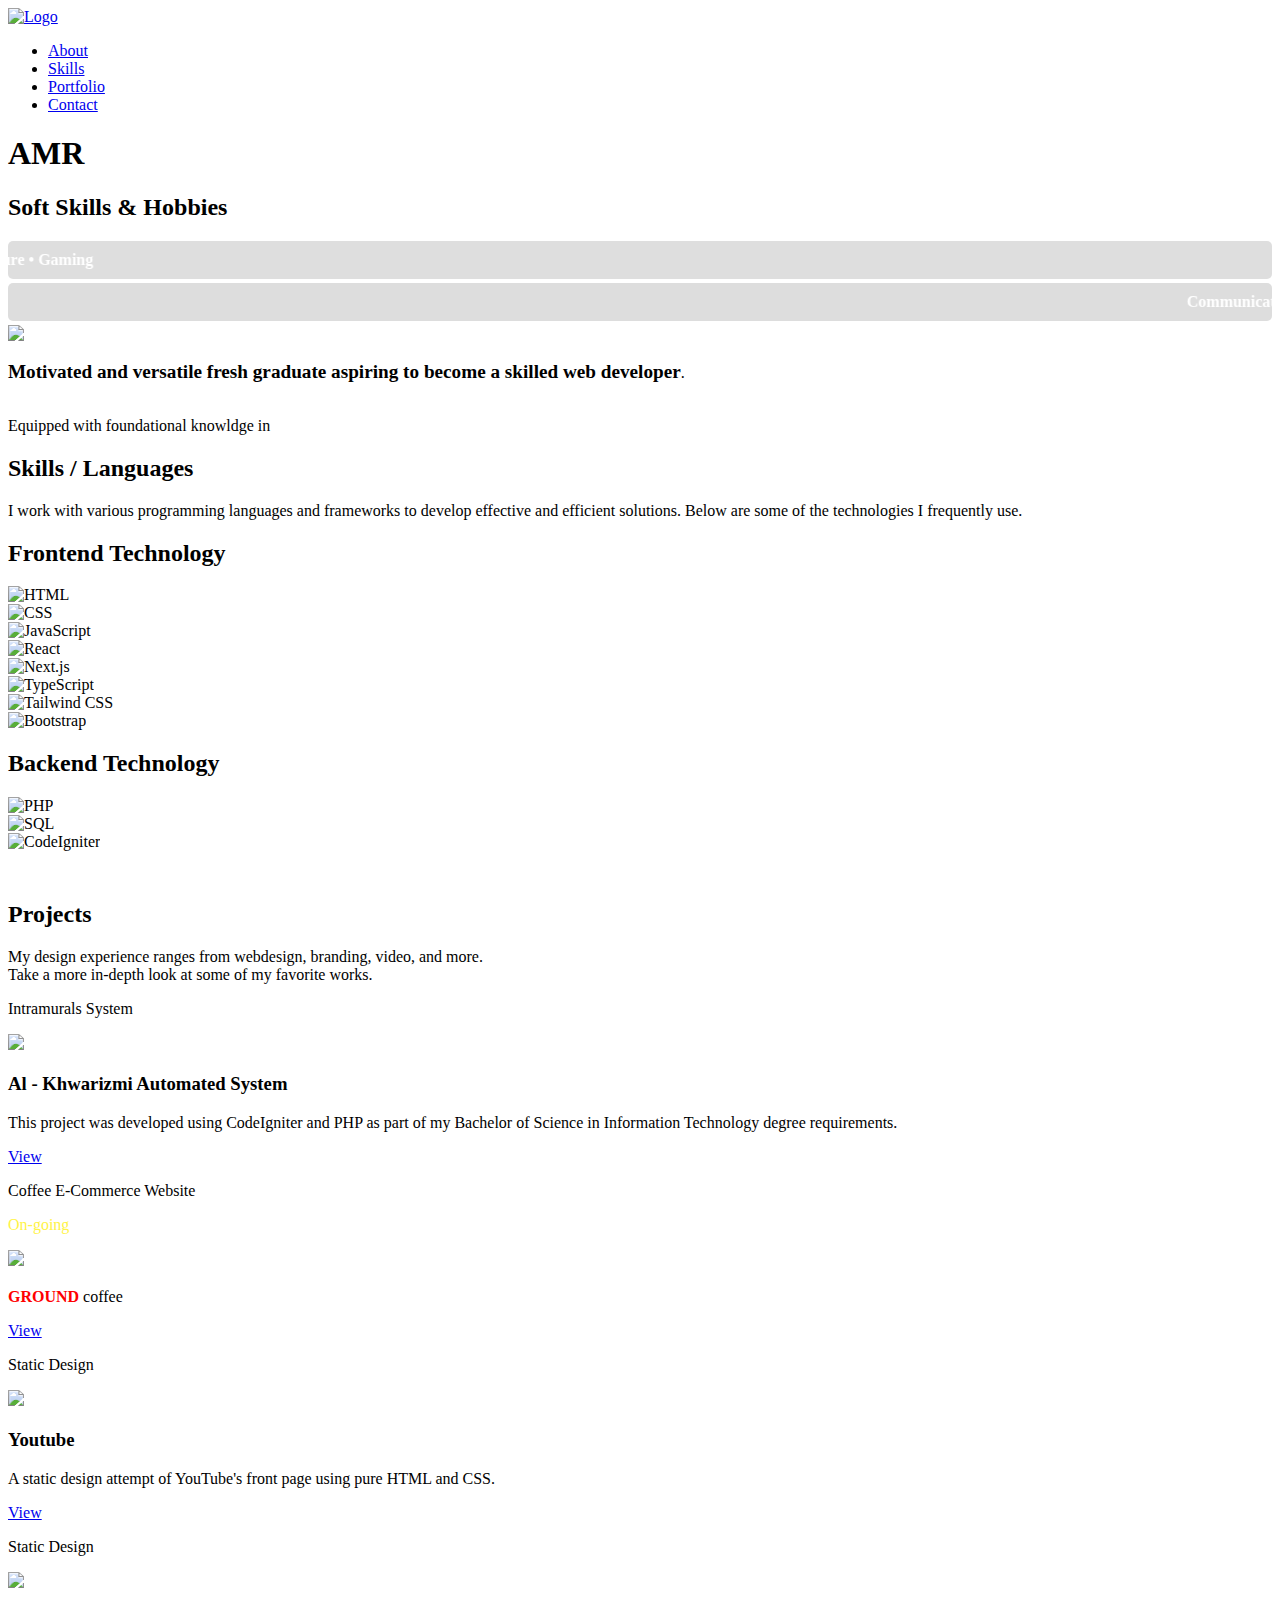
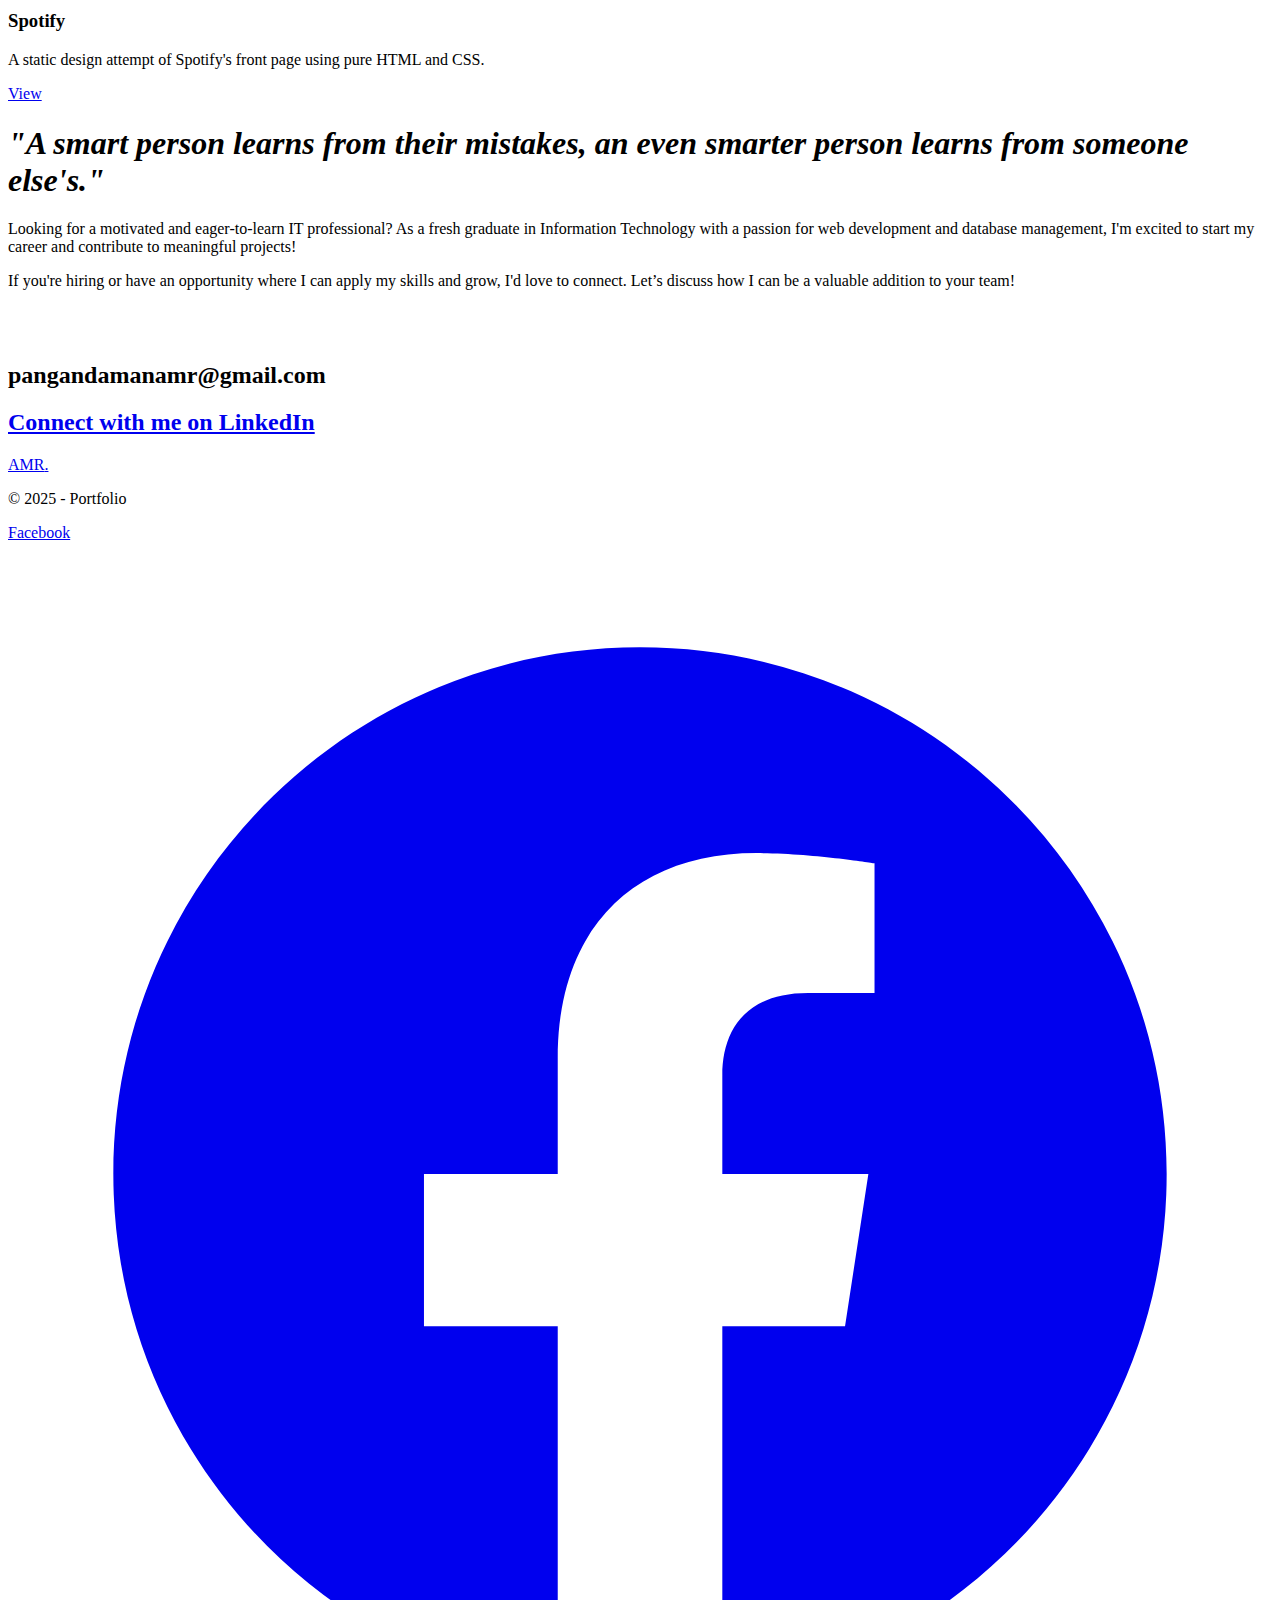
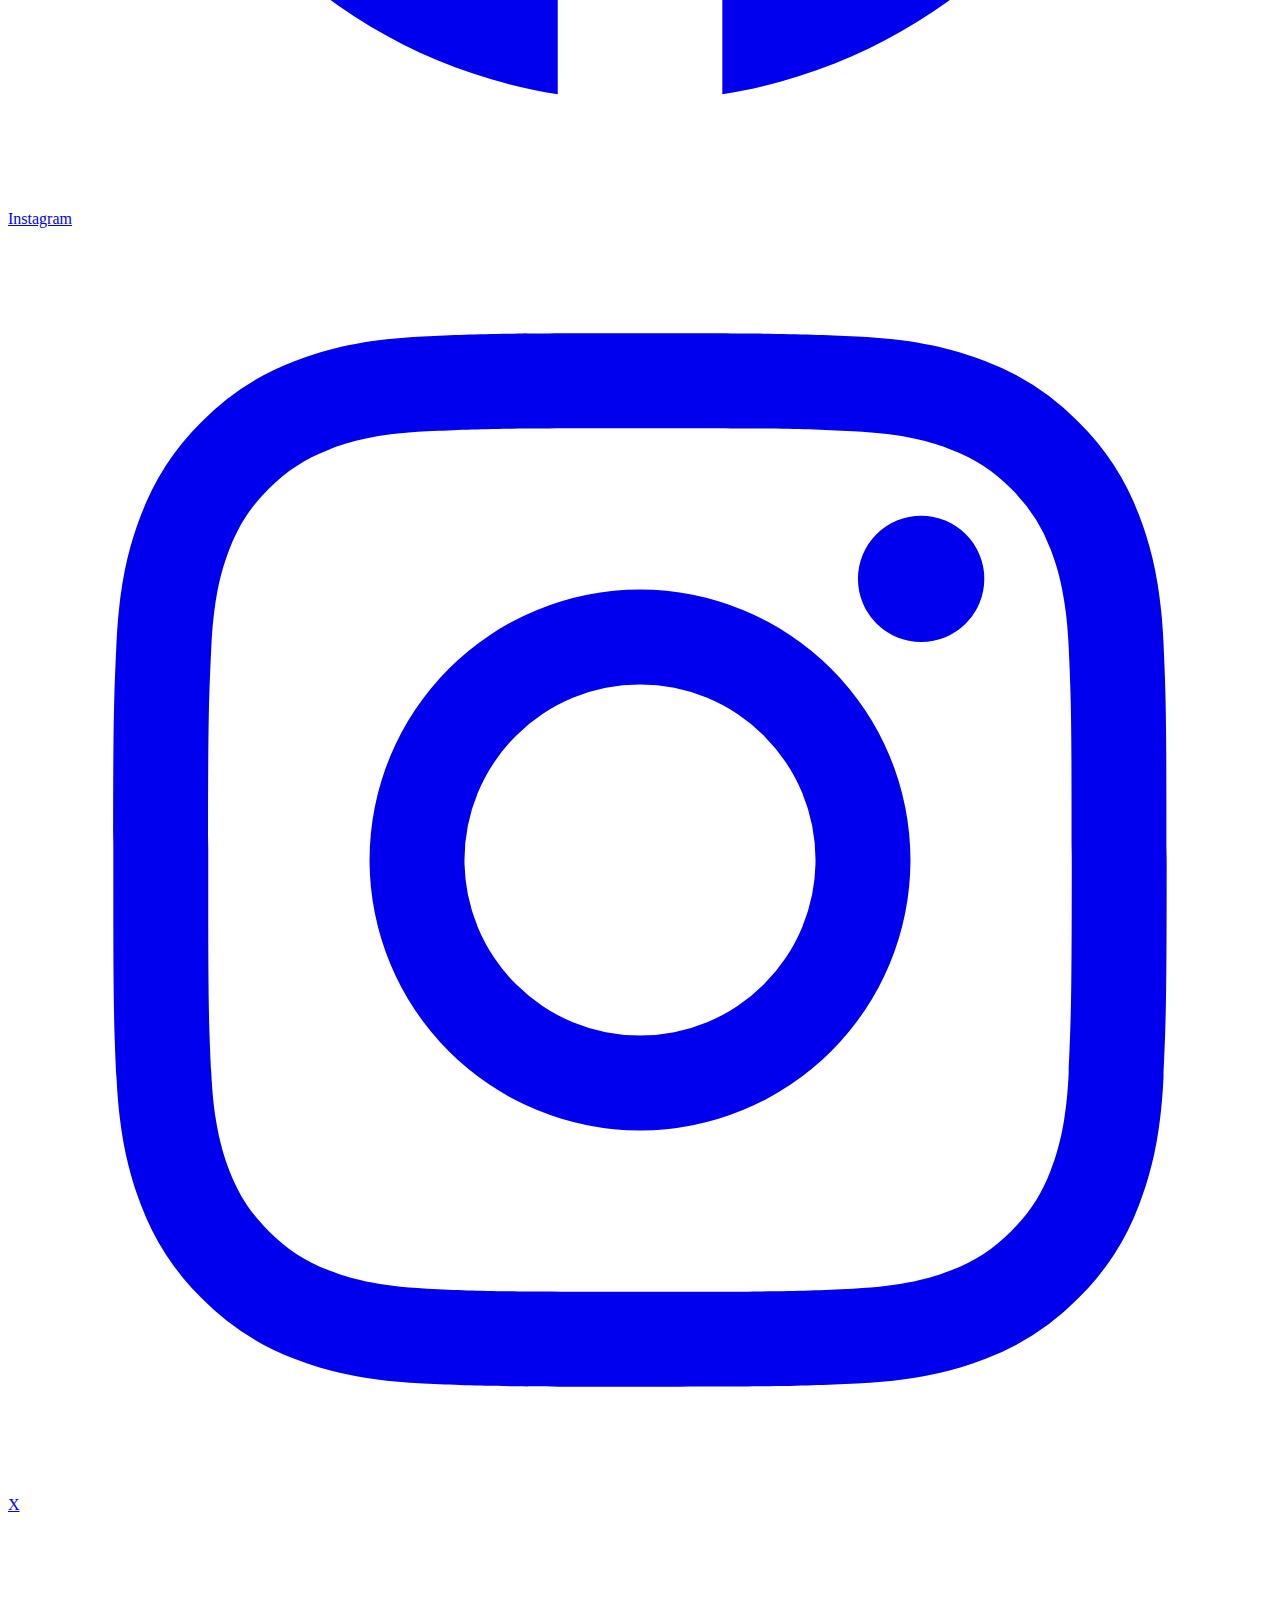
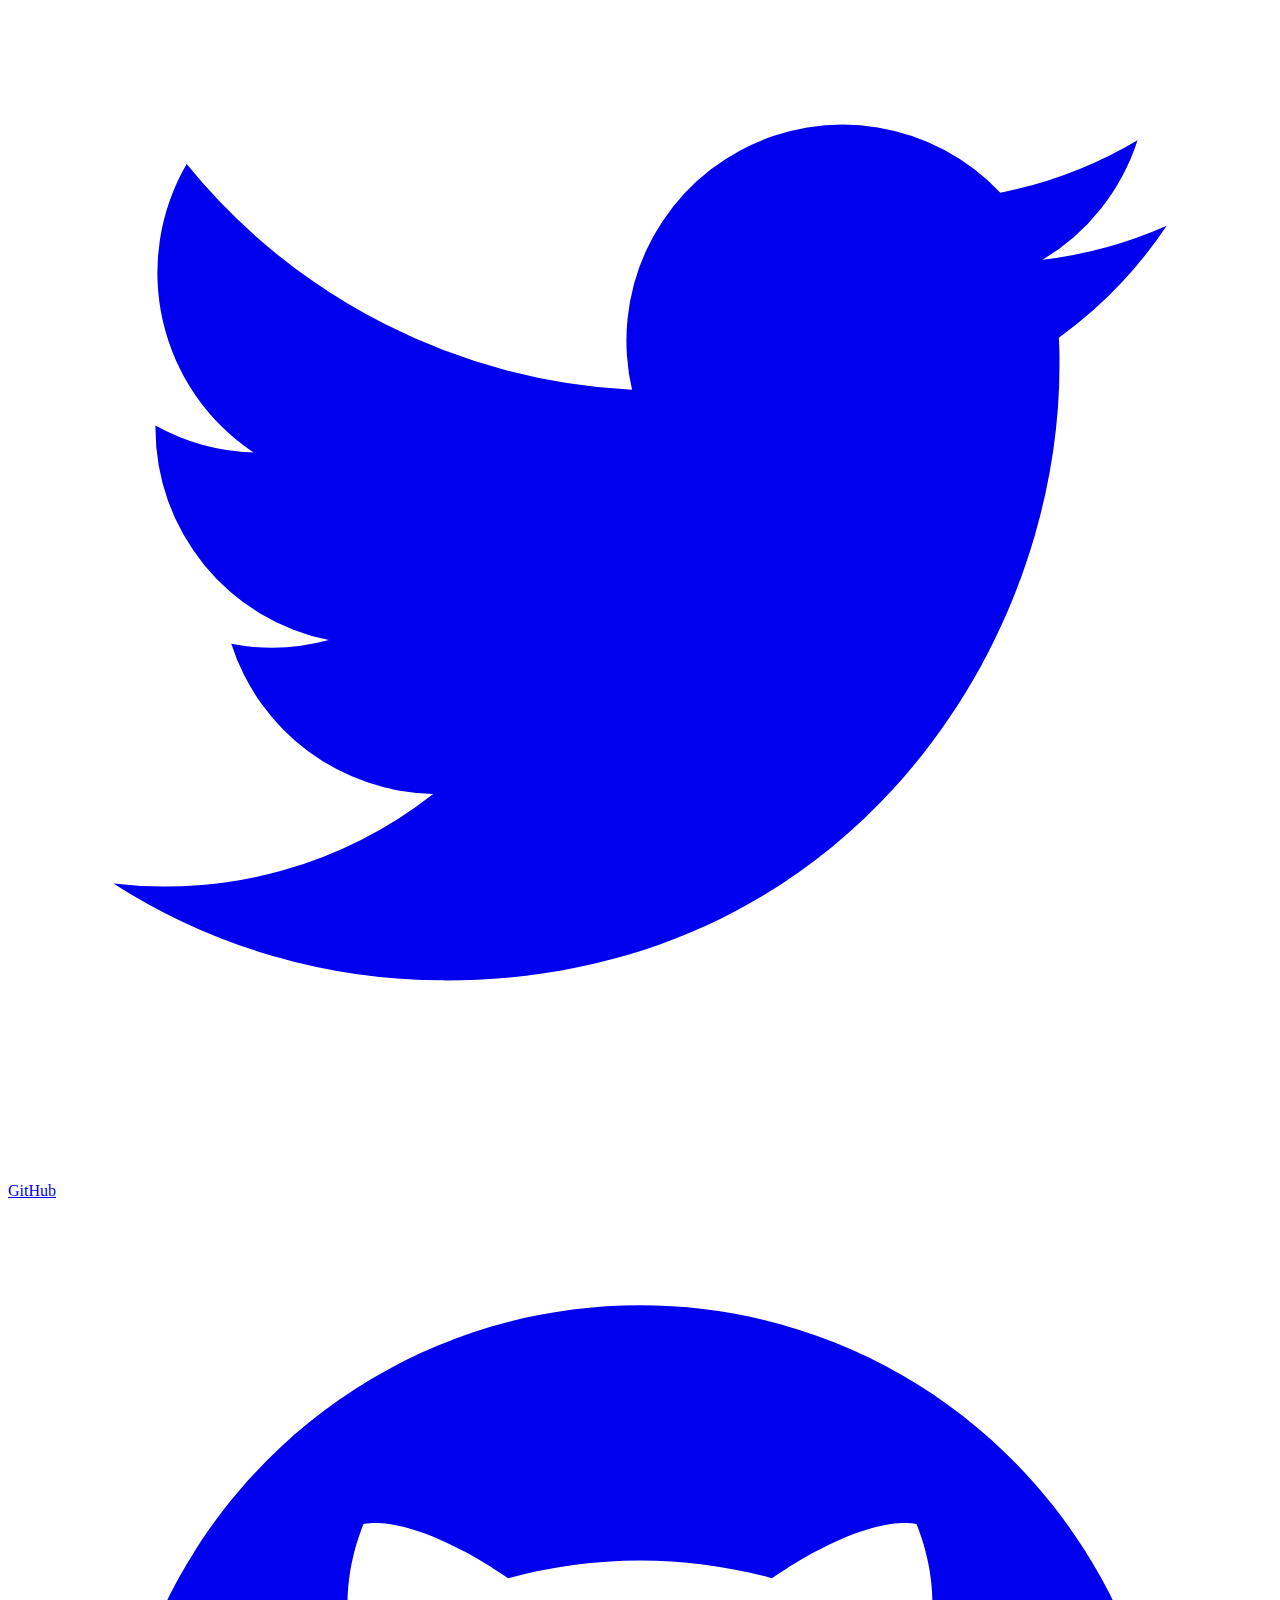
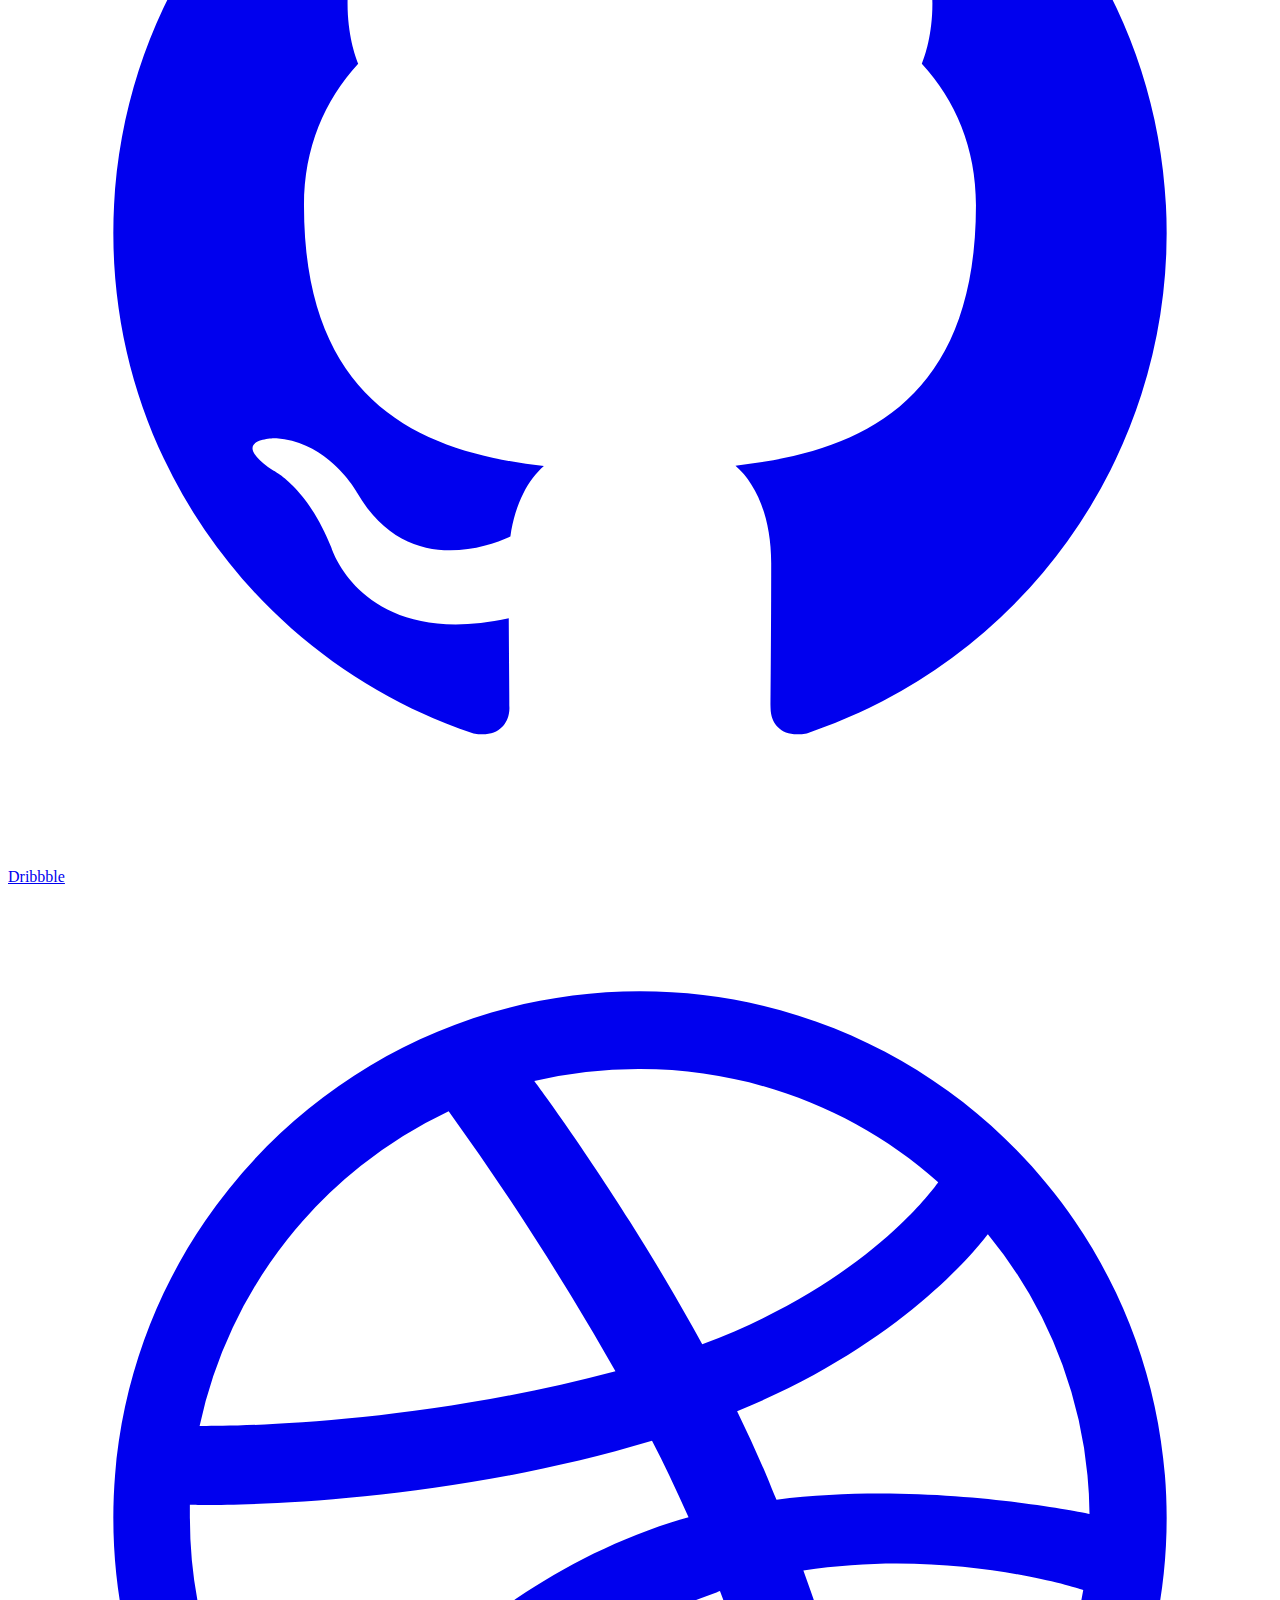
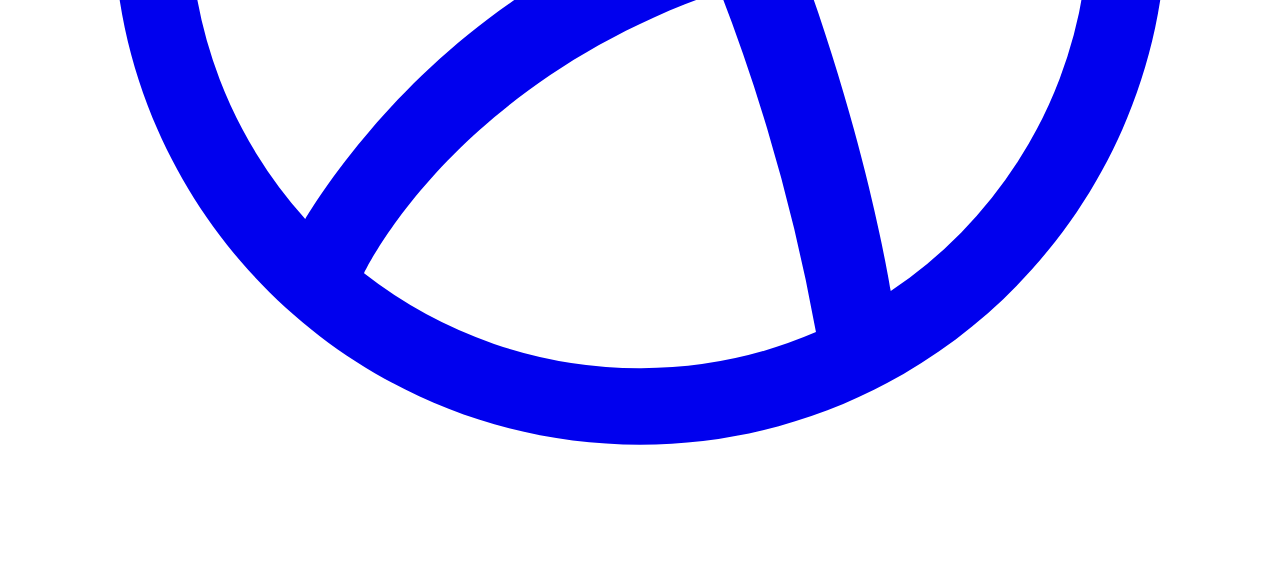
==== commit 3dd4dd5b: "updated navigation and media screen sizes" ====
--- a/index.html
+++ b/index.html
@@ -19,14 +19,15 @@
     
 </head>
 <body>
+
+
     <div class="navigation">
         <div class="logo" id="logo-toggle">
             <a href="#home">
-                <img src="/Portfolio//assets/img/mylogo1.png" alt="Logo">
+                <img src="/Portfolio/assets/img/mylogo1.png" alt="Logo">
             </a>
         </div>
-        <ul id="menu">
-            <!-- <li><a href="#home">Home</a></li> -->
+        <ul id="menu" class="hidden md:flex">
             <li><a href="#about">About</a></li>
             <li><a href="#skills">Skills</a></li>
             <li><a href="#portfolio">Portfolio</a></li>
@@ -36,10 +37,11 @@
 
     <!-- Load JavaScript at the end for better performance -->
     <script>
-        document.getElementById('logo-toggle').addEventListener('click', function() {
-            var menu = document.getElementById('menu');
-            menu.classList.toggle('hidden'); // Toggle menu visibility
-        });
+      document.getElementById('logo-toggle').addEventListener('click', function () {
+    var menu = document.getElementById('menu');
+    menu.classList.toggle('active'); // Toggle active class
+});
+
     </script>
 
 
@@ -207,12 +209,12 @@
 
             <div class="port-card">
                 <div class="space">
-                    <p id="chip">Ground Coffee Shop</p>
-                    <p style="color: yellow;">On-going</p>
+                    <p id="chip">Coffee E-Commerce Website</p>
+                    <p style="color: rgb(255, 243, 72);">On-going</p>
                 </div>
                 <img src="/Portfolio/assets/img/ground.JPG">
-                <h3>Twitter</h3>
-                <p>Twitter's front page attempt </p>
+                <h3></h3>
+                <p><b style="color: red;">GROUND</b> coffee</p>
                 <a href="twitter.html" id="view">View</a>
             </div>
 
